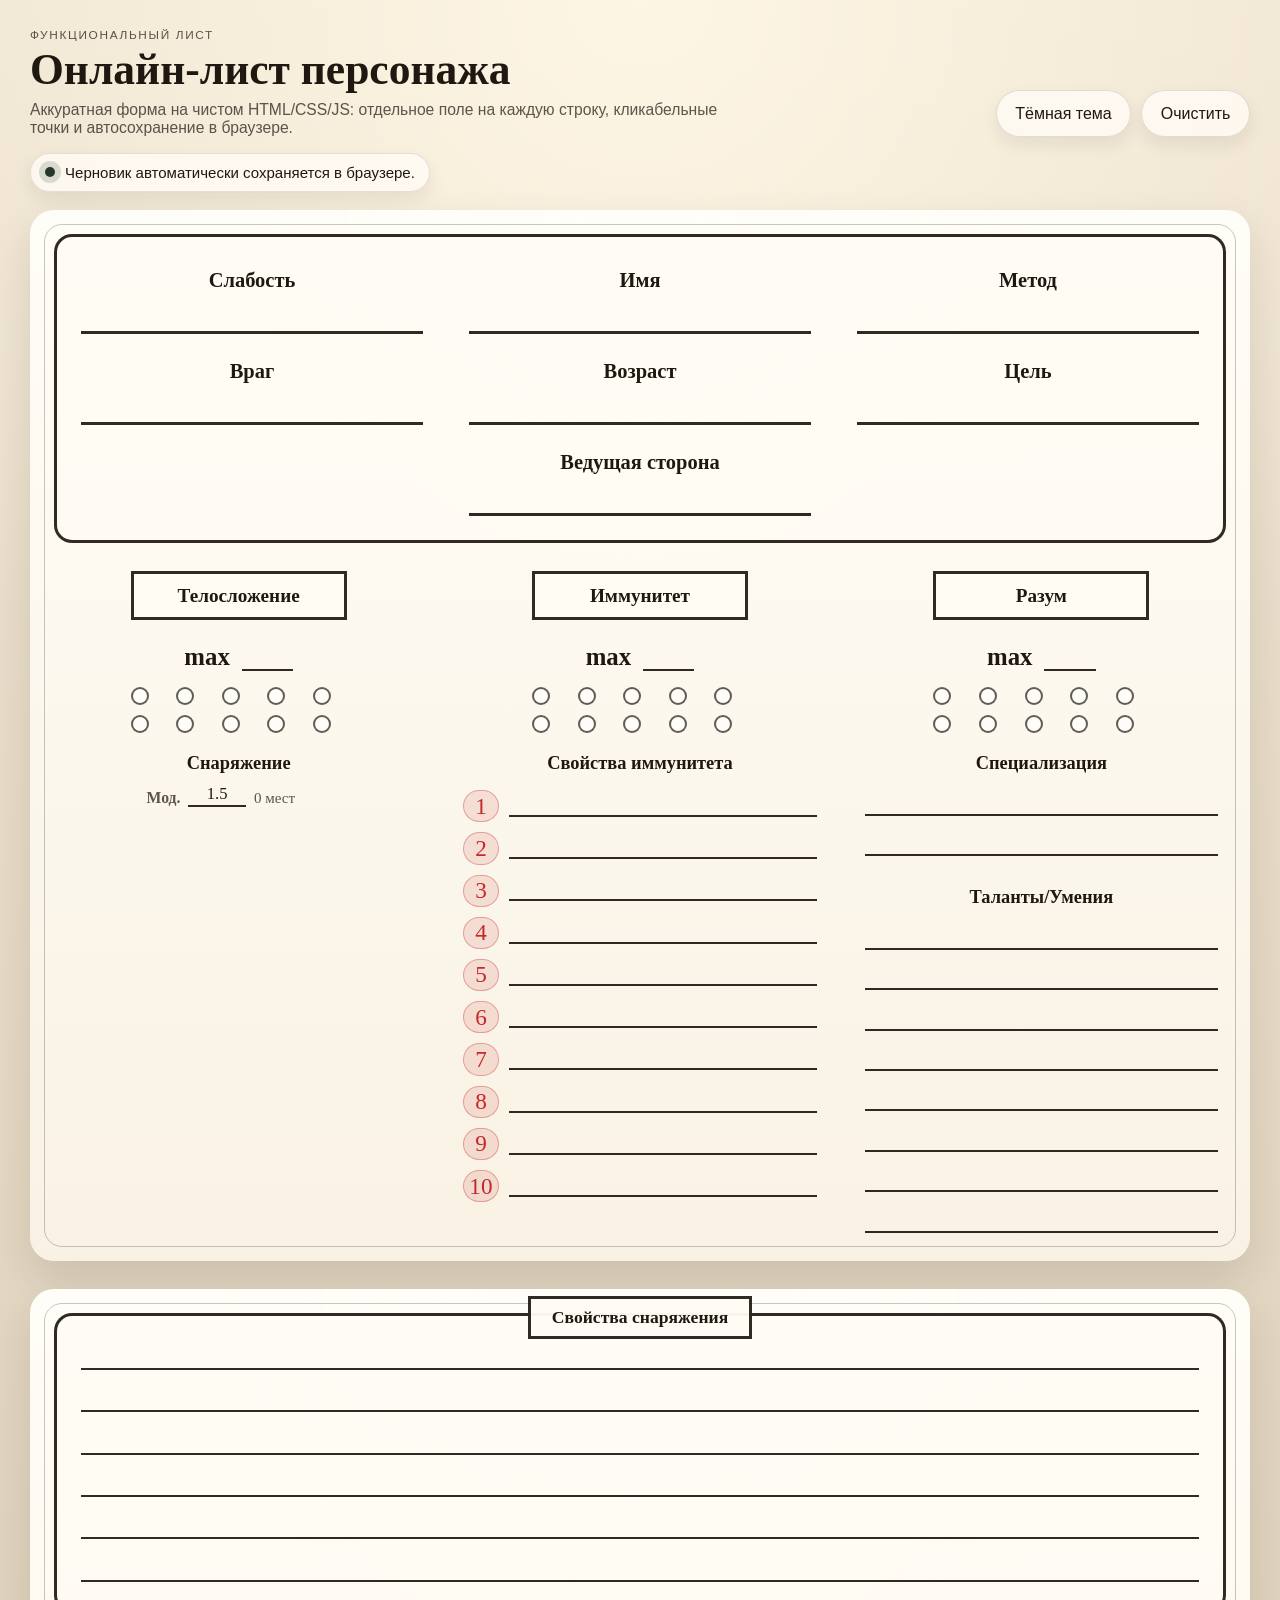
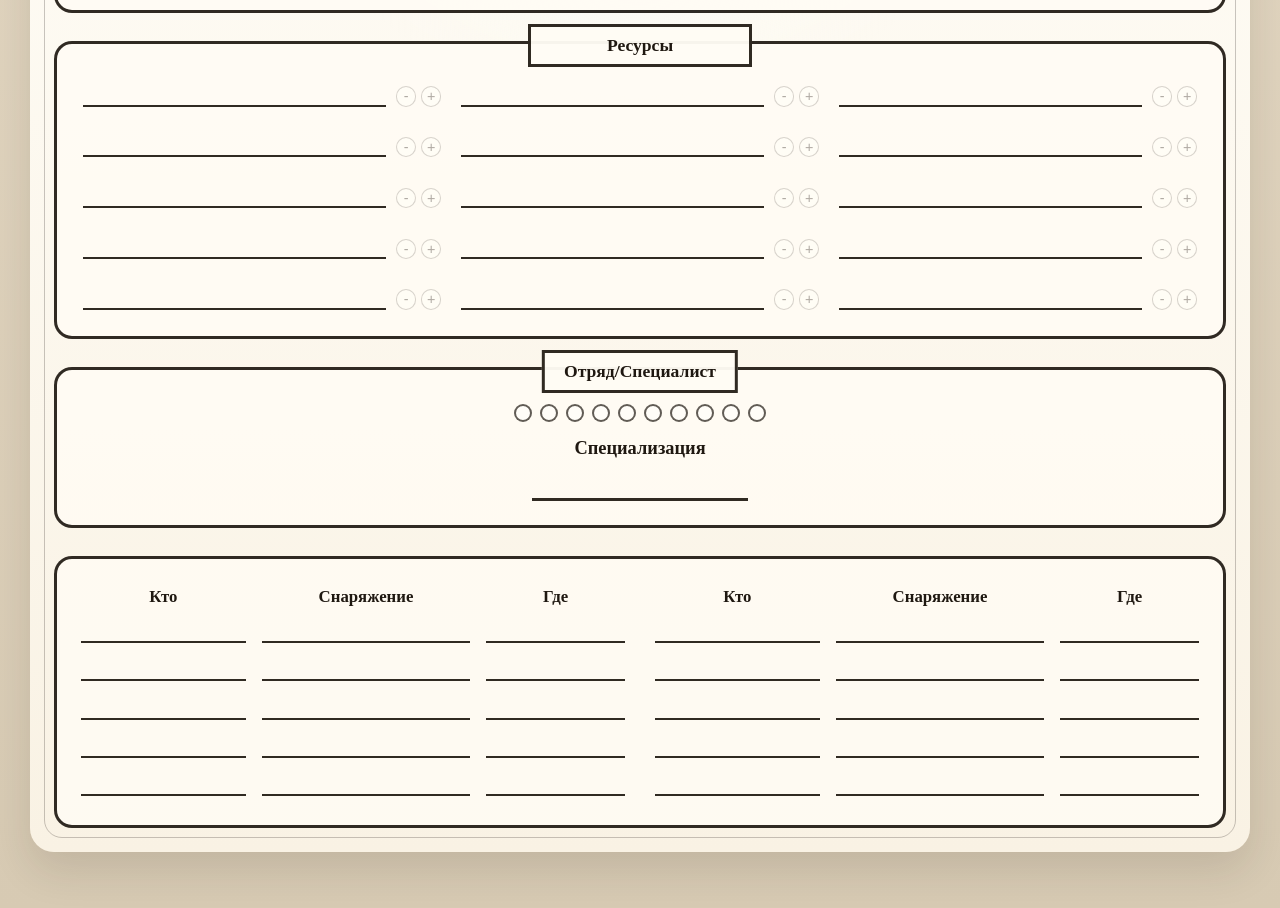
==== index.html @ 7be97a9c "Scale equipment and resources lists" ====
<!DOCTYPE html>
<html lang="ru">
  <head>
    <meta charset="UTF-8" />
    <meta name="viewport" content="width=device-width, initial-scale=1.0" />
    <title>Онлайн-лист персонажа</title>
    <link rel="stylesheet" href="styles.css?v=20260327-8" />
  </head>
  <body>
    <main class="app-shell">
      <section class="topbar no-print">
        <div class="topbar__text">
          <p class="eyebrow">Функциональный лист</p>
          <h1>Онлайн-лист персонажа</h1>
          <p class="helper">
            Аккуратная форма на чистом HTML/CSS/JS: отдельное поле на каждую строку,
            кликабельные точки и автосохранение в браузере.
          </p>
        </div>
        <div class="topbar__actions">
          <button type="button" class="action-button" id="theme-toggle" aria-pressed="false">
            Тёмная тема
          </button>
          <button type="button" class="action-button action-button--danger" id="reset-sheet">
            Очистить
          </button>
        </div>
      </section>

      <section class="status-card no-print" aria-live="polite" id="save-status">
        Черновик автоматически сохраняется в браузере.
      </section>

      <section class="pages">
        <article class="sheet-page">
          <section class="sheet-card identity-card">
            <div class="identity-grid">
              <label class="field-block field-block--weakness">
                <span class="field-block__label">Слабость</span>
                <span class="line-input line-input--center"><input type="text" data-field="weakness" /></span>
              </label>

              <label class="field-block field-block--name field-block--center">
                <span class="field-block__label field-block__label--large">Имя</span>
                <span class="line-input line-input--center"><input type="text" data-field="name" /></span>
              </label>

              <label class="field-block field-block--method field-block--center">
                <span class="field-block__label">Метод</span>
                <span class="line-input line-input--center"><input type="text" data-field="method" /></span>
              </label>

              <label class="field-block field-block--enemy">
                <span class="field-block__label">Враг</span>
                <span class="line-input line-input--center"><input type="text" data-field="enemy" /></span>
              </label>

              <label class="field-block field-block--age field-block--narrow field-block--center">
                <span class="field-block__label">Возраст</span>
                <span class="line-input line-input--center"><input type="text" data-field="age" /></span>
              </label>

              <label class="field-block field-block--goal field-block--center">
                <span class="field-block__label">Цель</span>
                <span class="line-input line-input--center"><input type="text" data-field="goal" /></span>
              </label>

              <label class="field-block field-block--dominant field-block--wide field-block--center">
                <span class="field-block__label field-block__label--large">Ведущая сторона</span>
                <span class="line-input line-input--center"><input type="text" data-field="dominantSide" /></span>
              </label>
            </div>
          </section>

          <section class="stat-grid">
            <section class="stat-panel">
              <div class="ribbon">Телосложение</div>
              <div class="track-head">
                <span class="track-head__label">max</span>
                <label class="line-input line-input--mini line-input--center">
                  <input type="text" data-field="bodyMax" />
                </label>
              </div>
              <div
                class="track track--two-row"
                data-track="bodyDots"
                data-count="10"
                data-label="Телосложение"
              ></div>
              <h3 class="mini-title">Снаряжение</h3>
              <div class="sub-control">
                <span class="sub-control__label">Мод.</span>
                <label class="line-input line-input--micro line-input--center">
                  <input type="text" data-field="equipmentMultiplier" data-default-value="1.5" />
                </label>
                <span class="sub-control__meta" id="equipment-capacity">0 мест</span>
              </div>
              <div
                class="line-list line-list--indexed"
                data-line-list
                data-prefix="equipment"
                data-count="30"
                data-label="Снаряжение"
                data-indexed="true"
                data-dynamic-limit-field="bodyMax"
                data-dynamic-limit-multiplier-field="equipmentMultiplier"
                data-capacity-display-id="equipment-capacity"
                data-secondary-prefix="equipmentCondition"
                data-secondary-placeholder="проч/кач"
                data-secondary-label="Качество и прочность"
                data-secondary-tone="durability"
                data-transfer-target="resource"
                data-transfer-state-prefix="equipmentResource"
                data-transfer-label="Перенести в ресурсы"
              ></div>
            </section>

            <section class="stat-panel stat-panel--center">
              <div class="ribbon">Иммунитет</div>
              <div class="track-head">
                <span class="track-head__label">max</span>
                <label class="line-input line-input--mini line-input--center">
                  <input type="text" data-field="immunityMax" />
                </label>
              </div>
              <div
                class="track track--two-row"
                data-track="immunityDots"
                data-count="10"
                data-label="Иммунитет"
              ></div>
              <h3 class="mini-title">Свойства иммунитета</h3>
              <div
                class="line-list line-list--indexed line-list--centered"
                data-line-list
                data-prefix="immunityTrait"
                data-count="10"
                data-label="Свойство иммунитета"
                data-indexed="true"
                data-threshold-field="immunityMax"
              ></div>
            </section>

            <section class="stat-panel">
              <div class="ribbon">Разум</div>
              <div class="track-head">
                <span class="track-head__label">max</span>
                <label class="line-input line-input--mini line-input--center">
                  <input type="text" data-field="mindMax" />
                </label>
              </div>
              <div
                class="track track--two-row"
                data-track="mindDots"
                data-count="10"
                data-label="Разум"
              ></div>
              <h3 class="mini-title">Специализация</h3>
              <div
                class="line-list line-list--compact"
                data-line-list
                data-prefix="specialization"
                data-count="2"
                data-label="Специализация"
              ></div>
              <h3 class="mini-title mini-title--spaced">Таланты/Умения</h3>
              <div
                class="line-list"
                data-line-list
                data-prefix="talent"
                data-count="8"
                data-label="Талант"
              ></div>
            </section>
          </section>
        </article>

        <article class="sheet-page">
          <section class="sheet-card stacked-card">
            <div class="box-title">Свойства снаряжения</div>
            <div
              class="line-list line-list--wide"
              data-line-list
              data-prefix="equipmentTrait"
              data-count="6"
              data-label="Свойство снаряжения"
            ></div>
          </section>

          <section class="sheet-card stacked-card">
            <div class="box-title">Ресурсы</div>
            <div
              class="line-list line-list--wide line-list--resource-grid"
              data-line-list
              data-prefix="resource"
              data-count="15"
              data-label="Ресурс"
              data-resource-controls="true"
            ></div>
          </section>

          <section class="sheet-card squad-card">
            <div class="box-title">Отряд/Специалист</div>
            <div
              class="track track--single-row"
              data-track="squadDots"
              data-count="10"
              data-label="Отряд или специалист"
            ></div>
            <label class="field-block field-block--wide field-block--center">
              <span class="field-block__label">Специализация</span>
              <span class="line-input line-input--center"><input type="text" data-field="squadSpecialization" /></span>
            </label>
          </section>

          <section class="sheet-card contacts-card">
            <div class="contacts-grid">
              <div class="contacts-group">
                <div class="contact-column">
                  <h3 class="contacts-title">Кто</h3>
                  <div class="line-list line-list--tight" data-line-list data-prefix="leftWho" data-count="5" data-label="Кто слева"></div>
                </div>
                <div class="contact-column">
                  <h3 class="contacts-title">Снаряжение</h3>
                  <div class="line-list line-list--tight" data-line-list data-prefix="leftGear" data-count="5" data-label="Снаряжение слева"></div>
                </div>
                <div class="contact-column">
                  <h3 class="contacts-title">Где</h3>
                  <div class="line-list line-list--tight" data-line-list data-prefix="leftWhere" data-count="5" data-label="Где слева"></div>
                </div>
              </div>
              <div class="contacts-group">
                <div class="contact-column">
                  <h3 class="contacts-title">Кто</h3>
                  <div class="line-list line-list--tight" data-line-list data-prefix="rightWho" data-count="5" data-label="Кто справа"></div>
                </div>
                <div class="contact-column">
                  <h3 class="contacts-title">Снаряжение</h3>
                  <div class="line-list line-list--tight" data-line-list data-prefix="rightGear" data-count="5" data-label="Снаряжение справа"></div>
                </div>
                <div class="contact-column">
                  <h3 class="contacts-title">Где</h3>
                  <div class="line-list line-list--tight" data-line-list data-prefix="rightWhere" data-count="5" data-label="Где справа"></div>
                </div>
              </div>
            </div>
          </section>
        </article>
      </section>
    </main>

    <script src="script.js?v=20260327-8"></script>
  </body>
</html>
---- styles.css ----
:root {
  --bg-top: #efe4d1;
  --bg-bottom: #d7cab3;
  --paper: #fffdf7;
  --paper-2: #f9f2e4;
  --card: rgba(255, 252, 245, 0.82);
  --card-strong: rgba(255, 252, 245, 0.96);
  --ink: #1f1811;
  --ink-soft: rgba(31, 24, 17, 0.72);
  --accent: #24372c;
  --danger: #8a4338;
  --glass: rgba(255, 251, 244, 0.86);
  --shadow: 0 18px 42px rgba(34, 24, 13, 0.12);
  --border: 3px solid rgba(31, 24, 17, 0.92);
  --line: rgba(31, 24, 17, 0.92);
  --line-soft: rgba(31, 24, 17, 0.24);
  --module-width: 13.5rem;
  --dot-bg: rgba(255, 253, 248, 0.98);
  --track-red: #c62828;
  --track-red-bg: rgba(198, 40, 40, 0.12);
  --track-green: #1b8f3a;
  --track-green-bg: rgba(27, 143, 58, 0.16);
  --track-amber: #b26a00;
  --track-amber-bg: rgba(178, 106, 0, 0.16);
}

body[data-theme="dark"] {
  --bg-top: #191614;
  --bg-bottom: #0d0b0a;
  --paper: #221d19;
  --paper-2: #171310;
  --card: rgba(33, 28, 24, 0.92);
  --card-strong: rgba(42, 36, 31, 0.98);
  --ink: #f4ead9;
  --ink-soft: rgba(244, 234, 217, 0.76);
  --accent: #9ad17c;
  --danger: #ff8b7c;
  --glass: rgba(42, 36, 31, 0.9);
  --shadow: 0 22px 50px rgba(0, 0, 0, 0.35);
  --border: 3px solid rgba(244, 234, 217, 0.92);
  --line: rgba(244, 234, 217, 0.92);
  --line-soft: rgba(244, 234, 217, 0.18);
  --dot-bg: rgba(42, 36, 31, 0.98);
  --track-red: #ff6b6b;
  --track-red-bg: rgba(255, 107, 107, 0.18);
  --track-green: #63e283;
  --track-green-bg: rgba(99, 226, 131, 0.22);
  --track-amber: #ffbe55;
  --track-amber-bg: rgba(255, 190, 85, 0.2);
}

*,
*::before,
*::after {
  box-sizing: border-box;
}

html {
  color-scheme: light dark;
}

body {
  margin: 0;
  min-height: 100vh;
  color: var(--ink);
  font-family: "Segoe UI Variable Text", "Trebuchet MS", sans-serif;
  background:
    radial-gradient(circle at top, rgba(255, 247, 230, 0.92), transparent 34%),
    linear-gradient(180deg, var(--bg-top), var(--bg-bottom));
  transition: background-color 180ms ease, color 180ms ease;
}

body[data-theme="dark"] {
  background:
    radial-gradient(circle at top, rgba(77, 63, 51, 0.45), transparent 32%),
    linear-gradient(180deg, var(--bg-top), var(--bg-bottom));
}

body::before {
  content: "";
  position: fixed;
  inset: 0;
  pointer-events: none;
  opacity: 0.18;
  background:
    linear-gradient(rgba(255, 255, 255, 0.12) 1px, transparent 1px),
    linear-gradient(90deg, rgba(255, 255, 255, 0.12) 1px, transparent 1px);
  background-size: 22px 22px;
}

body[data-theme="dark"]::before {
  opacity: 0.08;
}

.app-shell {
  width: min(1220px, calc(100% - 32px));
  margin: 0 auto;
  padding: 28px 0 56px;
}

.topbar {
  display: flex;
  justify-content: space-between;
  gap: 20px;
  align-items: end;
  margin-bottom: 16px;
}

.eyebrow {
  margin: 0 0 6px;
  font-size: 0.74rem;
  letter-spacing: 0.14em;
  text-transform: uppercase;
  color: var(--ink-soft);
}

.topbar h1 {
  margin: 0;
  font-family: "Book Antiqua", "Palatino Linotype", serif;
  font-size: clamp(2rem, 3.4vw, 3.3rem);
  line-height: 0.98;
}

.helper {
  margin: 10px 0 0;
  max-width: 44rem;
  color: var(--ink-soft);
  font-size: 0.98rem;
}

.topbar__actions {
  display: flex;
  gap: 10px;
  flex-wrap: wrap;
}

.action-button {
  appearance: none;
  border: 1px solid color-mix(in srgb, var(--line) 14%, transparent);
  border-radius: 999px;
  padding: 0.82rem 1.16rem;
  background: var(--glass);
  color: var(--ink);
  font: inherit;
  cursor: pointer;
  box-shadow: 0 8px 18px rgba(31, 24, 17, 0.08);
  transition: transform 140ms ease, border-color 140ms ease, background-color 140ms ease;
}

.action-button:hover,
.action-button:focus-visible {
  transform: translateY(-1px);
  outline: none;
  border-color: color-mix(in srgb, var(--accent) 55%, transparent);
}

.action-button--danger:hover,
.action-button--danger:focus-visible {
  border-color: color-mix(in srgb, var(--danger) 60%, transparent);
}

.status-card {
  display: inline-flex;
  align-items: center;
  gap: 10px;
  margin-bottom: 18px;
  padding: 10px 14px;
  border-radius: 999px;
  background: var(--glass);
  border: 1px solid color-mix(in srgb, var(--line) 12%, transparent);
  box-shadow: 0 8px 18px rgba(31, 24, 17, 0.08);
  font-size: 0.94rem;
}

.status-card::before {
  content: "";
  width: 10px;
  height: 10px;
  border-radius: 999px;
  background: var(--accent);
  box-shadow: 0 0 0 6px color-mix(in srgb, var(--accent) 16%, transparent);
}

.pages {
  display: grid;
  gap: 28px;
}

.sheet-page {
  position: relative;
  padding: 24px;
  border-radius: 24px;
  background:
    radial-gradient(circle at top, color-mix(in srgb, var(--paper) 92%, white 8%), transparent 32%),
    linear-gradient(180deg, var(--paper), var(--paper-2));
  box-shadow: var(--shadow);
}

.sheet-page::before {
  content: "";
  position: absolute;
  inset: 14px;
  border: 1px solid var(--line-soft);
  border-radius: 18px;
  pointer-events: none;
}

.sheet-card {
  position: relative;
  padding: 28px 24px 24px;
  border: var(--border);
  border-radius: 18px;
  background: var(--card);
}

.identity-card {
  padding-top: 32px;
}

.identity-grid {
  display: grid;
  grid-template-columns: repeat(3, minmax(0, 1fr));
  grid-template-areas:
    "weakness name method"
    "enemy age goal"
    ". dominant .";
  gap: 26px 46px;
  align-items: end;
}

.field-block {
  display: grid;
  gap: 10px;
  justify-items: center;
}

.field-block--weakness { grid-area: weakness; }
.field-block--name { grid-area: name; }
.field-block--method { grid-area: method; }
.field-block--enemy { grid-area: enemy; }
.field-block--age { grid-area: age; }
.field-block--goal { grid-area: goal; }
.field-block--dominant { grid-area: dominant; }

.field-block--center {
  justify-items: center;
}

.field-block--narrow,
.field-block--wide {
  width: 100%;
}

.field-block__label {
  font-family: "Book Antiqua", "Palatino Linotype", serif;
  font-size: clamp(1.28rem, 1.45vw, 1.5rem);
  font-weight: 600;
  text-align: center;
}

.field-block__label--large {
  font-size: clamp(1.28rem, 1.45vw, 1.5rem);
}

.line-input {
  display: flex;
  align-items: end;
  min-height: 2rem;
  width: 100%;
  border-bottom: 3px solid var(--line);
}

.line-input input {
  width: 100%;
  border: 0;
  outline: none;
  background: transparent;
  color: var(--ink);
  font-family: "Book Antiqua", "Palatino Linotype", serif;
  font-size: clamp(1rem, 1.3vw, 1.3rem);
  line-height: 1;
  padding: 0 0.2rem 0.08rem;
}

.line-input--center input {
  text-align: center;
}

.line-input--mini {
  width: 3.2rem;
  min-height: 1.5rem;
  border-bottom-width: 2px;
}

.line-input--micro {
  width: 3.6rem;
  min-height: 1.4rem;
  border-bottom-width: 2px;
}

.stat-grid {
  display: grid;
  grid-template-columns: repeat(3, minmax(0, 1fr));
  gap: 32px;
  margin-top: 28px;
  align-items: start;
}

.stat-panel {
  display: grid;
  align-content: start;
  gap: 16px;
  padding-inline: 8px;
  justify-items: center;
}

.ribbon {
  width: var(--module-width);
  margin: 0 auto 4px;
  padding: 0.62rem 1.2rem 0.58rem;
  min-height: 3.1rem;
  display: flex;
  align-items: center;
  justify-content: center;
  border: var(--border);
  background: var(--card-strong);
  text-align: center;
  font-family: "Book Antiqua", "Palatino Linotype", serif;
  font-size: clamp(1.2rem, 1.45vw, 1.6rem);
  font-weight: 600;
  line-height: 1.1;
}

.track-head {
  display: flex;
  align-items: end;
  justify-content: center;
  gap: 12px;
  min-height: 1.8rem;
  width: var(--module-width);
  margin-top: 2px;
}

.track-head__label,
.mini-title,
.contacts-title,
.box-title {
  font-family: "Book Antiqua", "Palatino Linotype", serif;
  color: var(--ink);
}

.track-head__label {
  font-size: 1.55rem;
  font-weight: 600;
}

.track {
  display: grid;
  justify-content: center;
  gap: 10px 12px;
}

.track--two-row {
  grid-template-columns: repeat(5, 1fr);
  width: var(--module-width);
}

.track--single-row {
  grid-template-columns: repeat(10, 1fr);
  justify-content: center;
  max-width: 16rem;
  margin: 0 auto;
}

.track__dot {
  appearance: none;
  width: 18px;
  aspect-ratio: 1 / 1;
  border: 2px solid color-mix(in srgb, var(--line) 76%, transparent);
  border-radius: 999px;
  background: var(--dot-bg);
  cursor: pointer;
  transition: transform 120ms ease, border-color 120ms ease, background-color 120ms ease, box-shadow 120ms ease;
}

.track__dot:hover,
.track__dot:focus-visible {
  transform: translateY(-1px);
  outline: none;
  border-color: color-mix(in srgb, var(--accent) 76%, transparent);
}

.track__dot.is-active {
  background: var(--accent);
  border-color: var(--accent);
  box-shadow: 0 0 0 3px color-mix(in srgb, var(--accent) 18%, transparent);
}

.mini-title {
  margin: 4px 0 0;
  font-size: clamp(1.15rem, 1.3vw, 1.35rem);
  font-weight: 600;
  text-align: center;
  width: 100%;
}

.mini-title--spaced {
  margin-top: 10px;
}

.sub-control {
  display: inline-flex;
  align-items: end;
  justify-content: center;
  gap: 0.5rem;
  width: 100%;
  margin-top: -6px;
}

.sub-control__label {
  font-family: "Book Antiqua", "Palatino Linotype", serif;
  font-size: 0.98rem;
  font-weight: 600;
  color: var(--ink-soft);
}

.sub-control__meta {
  font-family: "Book Antiqua", "Palatino Linotype", serif;
  font-size: 0.94rem;
  color: var(--ink-soft);
  min-width: 4.8rem;
  text-align: left;
}

.line-list {
  display: grid;
  gap: 10px;
  align-content: start;
  width: 100%;
}

.line-list--wide {
  gap: 12px;
}

.line-list--resource-grid {
  grid-template-columns: repeat(3, minmax(0, 1fr));
  gap: 14px 16px;
}

.line-list--tight {
  gap: 8px;
}

.line-list__row {
  display: grid;
  grid-template-columns: minmax(0, 1fr);
  align-items: center;
  gap: 10px;
  min-height: 1.9rem;
  border-radius: 8px;
  transition: background-color 140ms ease, box-shadow 140ms ease;
}

.line-list__row.line-list__row--resource {
  grid-template-columns: minmax(0, 1fr) auto;
}

.line-list--resource-grid .line-list__row.line-list__row--resource {
  min-height: 2.3rem;
  padding: 0.25rem 0.1rem 0.15rem;
  align-items: end;
}

.line-list__row[hidden] {
  display: none;
}

.line-list--indexed .line-list__row {
  grid-template-columns: 2.2rem minmax(0, 1fr);
}

.line-list--indexed .line-list__row.line-list__row--transfer {
  grid-template-columns: 2.2rem minmax(0, 1fr) 1.6rem;
}

.line-list--indexed .line-list__row.line-list__row--meta {
  grid-template-columns: 2.2rem minmax(0, 1fr) 1.6rem 4.8rem;
}

.line-list__row.is-threshold-active {
  background: linear-gradient(90deg, var(--track-green-bg), transparent 70%);
}

.line-list__row.is-threshold-partial {
  background: linear-gradient(90deg, var(--track-amber-bg), transparent 70%);
}

.line-list__row.is-limit-edge {
  background: linear-gradient(90deg, color-mix(in srgb, var(--track-amber-bg) 86%, transparent), transparent 78%);
}

.line-list__index {
  font-family: "Book Antiqua", "Palatino Linotype", serif;
  font-size: 1.45rem;
  color: var(--track-red);
  text-align: center;
  background: var(--track-red-bg);
  border: 1px solid color-mix(in srgb, var(--track-red) 35%, transparent);
  border-radius: 999px;
  line-height: 1;
  padding: 0.22rem 0;
  transition: color 120ms ease, background-color 120ms ease, border-color 120ms ease, box-shadow 120ms ease;
}

.line-list[data-prefix="equipment"] .line-list__index {
  color: var(--ink-soft);
  background: color-mix(in srgb, var(--line-soft) 42%, transparent);
  border-color: color-mix(in srgb, var(--line-soft) 78%, transparent);
  box-shadow: none;
}

.line-list__index.is-active {
  color: var(--track-green);
  background: var(--track-green-bg);
  border-color: color-mix(in srgb, var(--track-green) 42%, transparent);
  box-shadow: 0 0 0 3px color-mix(in srgb, var(--track-green) 18%, transparent);
}

.line-list__index.is-partial {
  color: var(--track-amber);
  background: var(--track-amber-bg);
  border-color: color-mix(in srgb, var(--track-amber) 42%, transparent);
  box-shadow: 0 0 0 3px color-mix(in srgb, var(--track-amber) 16%, transparent);
}

.line-list__input {
  width: 100%;
  border: 0;
  border-bottom: 2px solid var(--line);
  outline: none;
  background: transparent;
  color: var(--ink);
  font-family: "Book Antiqua", "Palatino Linotype", serif;
  font-size: clamp(0.98rem, 1.18vw, 1.18rem);
  line-height: 1;
  padding: 0 0.12rem 0.1rem;
}

.line-list__input.is-generated {
  color: color-mix(in srgb, var(--accent) 72%, var(--ink));
  font-weight: 600;
}

.line-list--resource-grid .line-list__input {
  font-size: clamp(0.9rem, 0.92vw, 1rem);
}

.resource-stepper {
  display: inline-flex;
  gap: 0.28rem;
  align-items: center;
}

.line-list--resource-grid .resource-stepper {
  align-self: end;
}

.resource-stepper.is-empty {
  opacity: 0.92;
}

.resource-stepper__button {
  appearance: none;
  width: 1.45rem;
  height: 1.45rem;
  padding: 0;
  border: 1px solid color-mix(in srgb, var(--line) 55%, transparent);
  border-radius: 999px;
  background: color-mix(in srgb, var(--paper) 86%, transparent);
  color: var(--ink);
  font: inherit;
  line-height: 1;
  cursor: pointer;
  transition: transform 140ms ease, border-color 140ms ease, background-color 140ms ease, opacity 140ms ease;
}

.line-list--resource-grid .resource-stepper__button {
  width: 1.28rem;
  height: 1.28rem;
  font-size: 0.9rem;
}

.resource-stepper__button:hover,
.resource-stepper__button:focus-visible {
  outline: none;
  transform: translateY(-1px);
  border-color: color-mix(in srgb, var(--accent) 70%, transparent);
  background: color-mix(in srgb, var(--accent) 12%, var(--paper));
}

.resource-stepper__button:disabled {
  opacity: 0.38;
  cursor: default;
  transform: none;
}

.line-list__transfer {
  appearance: none;
  display: inline-block;
  width: 1rem;
  height: 1rem;
  padding: 0;
  border-radius: 999px;
  border: 2px solid color-mix(in srgb, var(--accent) 55%, transparent);
  background: transparent;
  cursor: pointer;
  transition: background-color 140ms ease, border-color 140ms ease, box-shadow 140ms ease, transform 140ms ease;
}

.line-list__transfer:hover,
.line-list__transfer:focus-visible {
  outline: none;
  transform: scale(1.05);
  border-color: color-mix(in srgb, var(--accent) 88%, transparent);
  box-shadow: 0 0 0 3px color-mix(in srgb, var(--accent) 16%, transparent);
}

.line-list__transfer.is-active {
  background: var(--accent);
  border-color: var(--accent);
  box-shadow: 0 0 0 3px color-mix(in srgb, var(--accent) 18%, transparent);
}

.line-list__meta-input {
  width: 100%;
  min-width: 0;
  border: 0;
  border-bottom: 2px solid color-mix(in srgb, var(--line) 78%, transparent);
  outline: none;
  background: transparent;
  color: color-mix(in srgb, var(--ink) 80%, transparent);
  font-family: "Book Antiqua", "Palatino Linotype", serif;
  font-size: clamp(0.88rem, 0.98vw, 1rem);
  line-height: 1;
  text-align: center;
  letter-spacing: 0.03em;
  padding: 0 0.08rem 0.1rem;
  transition: color 140ms ease, border-color 140ms ease, background-color 140ms ease, box-shadow 140ms ease;
}

.line-list__meta-input::placeholder {
  color: color-mix(in srgb, var(--ink-soft) 72%, transparent);
}

.line-list__meta-input.is-toned {
  color: var(--durability-color);
  border-color: color-mix(in srgb, var(--durability-color) 72%, var(--line));
  box-shadow: inset 0 -1px 0 0 color-mix(in srgb, var(--durability-color) 28%, transparent);
}

.line-list--centered .line-list__input {
  text-align: center;
}

.line-list--tight .line-list__input {
  font-size: clamp(0.9rem, 1vw, 1.04rem);
}

.stacked-card {
  display: grid;
  gap: 18px;
  margin-top: 28px;
}

.stacked-card:first-child {
  margin-top: 0;
}

.box-title {
  position: absolute;
  top: -20px;
  left: 50%;
  transform: translateX(-50%);
  min-width: 14rem;
  padding: 0.5rem 1.2rem;
  border: var(--border);
  background: var(--card-strong);
  text-align: center;
  font-size: clamp(1.1rem, 1.2vw, 1.35rem);
  font-weight: 600;
}

.squad-card {
  display: grid;
  gap: 16px;
  margin-top: 28px;
  justify-items: center;
  padding-top: 34px;
}

.squad-card .box-title {
  min-width: 12rem;
}

.squad-card .track--single-row {
  width: var(--module-width);
  max-width: none;
  gap: 10px 8px;
}

.squad-card .field-block {
  width: var(--module-width);
}

.squad-card .field-block__label {
  font-size: clamp(1.15rem, 1.2vw, 1.3rem);
}

.contacts-card {
  margin-top: 28px;
}

.contacts-grid {
  display: grid;
  grid-template-columns: repeat(2, minmax(0, 1fr));
  gap: 30px;
}

.contacts-group {
  display: grid;
  grid-template-columns: 0.95fr 1.2fr 0.8fr;
  gap: 16px;
}

.contact-column {
  display: grid;
  gap: 10px;
  align-content: start;
}

.contacts-title {
  margin: 0;
  font-size: clamp(1.05rem, 1.1vw, 1.2rem);
  text-align: center;
  font-weight: 600;
}

.sr-only {
  position: absolute;
  width: 1px;
  height: 1px;
  padding: 0;
  margin: -1px;
  overflow: hidden;
  clip: rect(0, 0, 0, 0);
  white-space: nowrap;
  border: 0;
}

@media (max-width: 900px) {
  .identity-grid {
    grid-template-columns: 1fr;
    grid-template-areas:
      "weakness"
      "name"
      "method"
      "enemy"
      "age"
      "goal"
      "dominant";
  }

  .field-block--wide,
  .field-block--narrow {
    max-width: none;
    width: 100%;
  }

  .stat-grid,
  .contacts-grid,
  .contacts-group {
    grid-template-columns: 1fr;
  }

  .line-list--resource-grid {
    grid-template-columns: 1fr;
  }
}

@media (max-width: 760px) {
  .app-shell {
    width: min(100% - 18px, 920px);
    padding-top: 18px;
  }

  .topbar {
    flex-direction: column;
    align-items: start;
  }

  .topbar__actions {
    width: 100%;
  }

  .action-button {
    flex: 1 1 160px;
  }
}

@media print {
  body {
    background: #ffffff;
  }

  body::before,
  .no-print {
    display: none !important;
  }

  .app-shell {
    width: 100%;
    padding: 0;
  }

  .pages {
    gap: 0;
  }

  .sheet-page {
    box-shadow: none;
    border-radius: 0;
    break-after: page;
    page-break-after: always;
  }
}
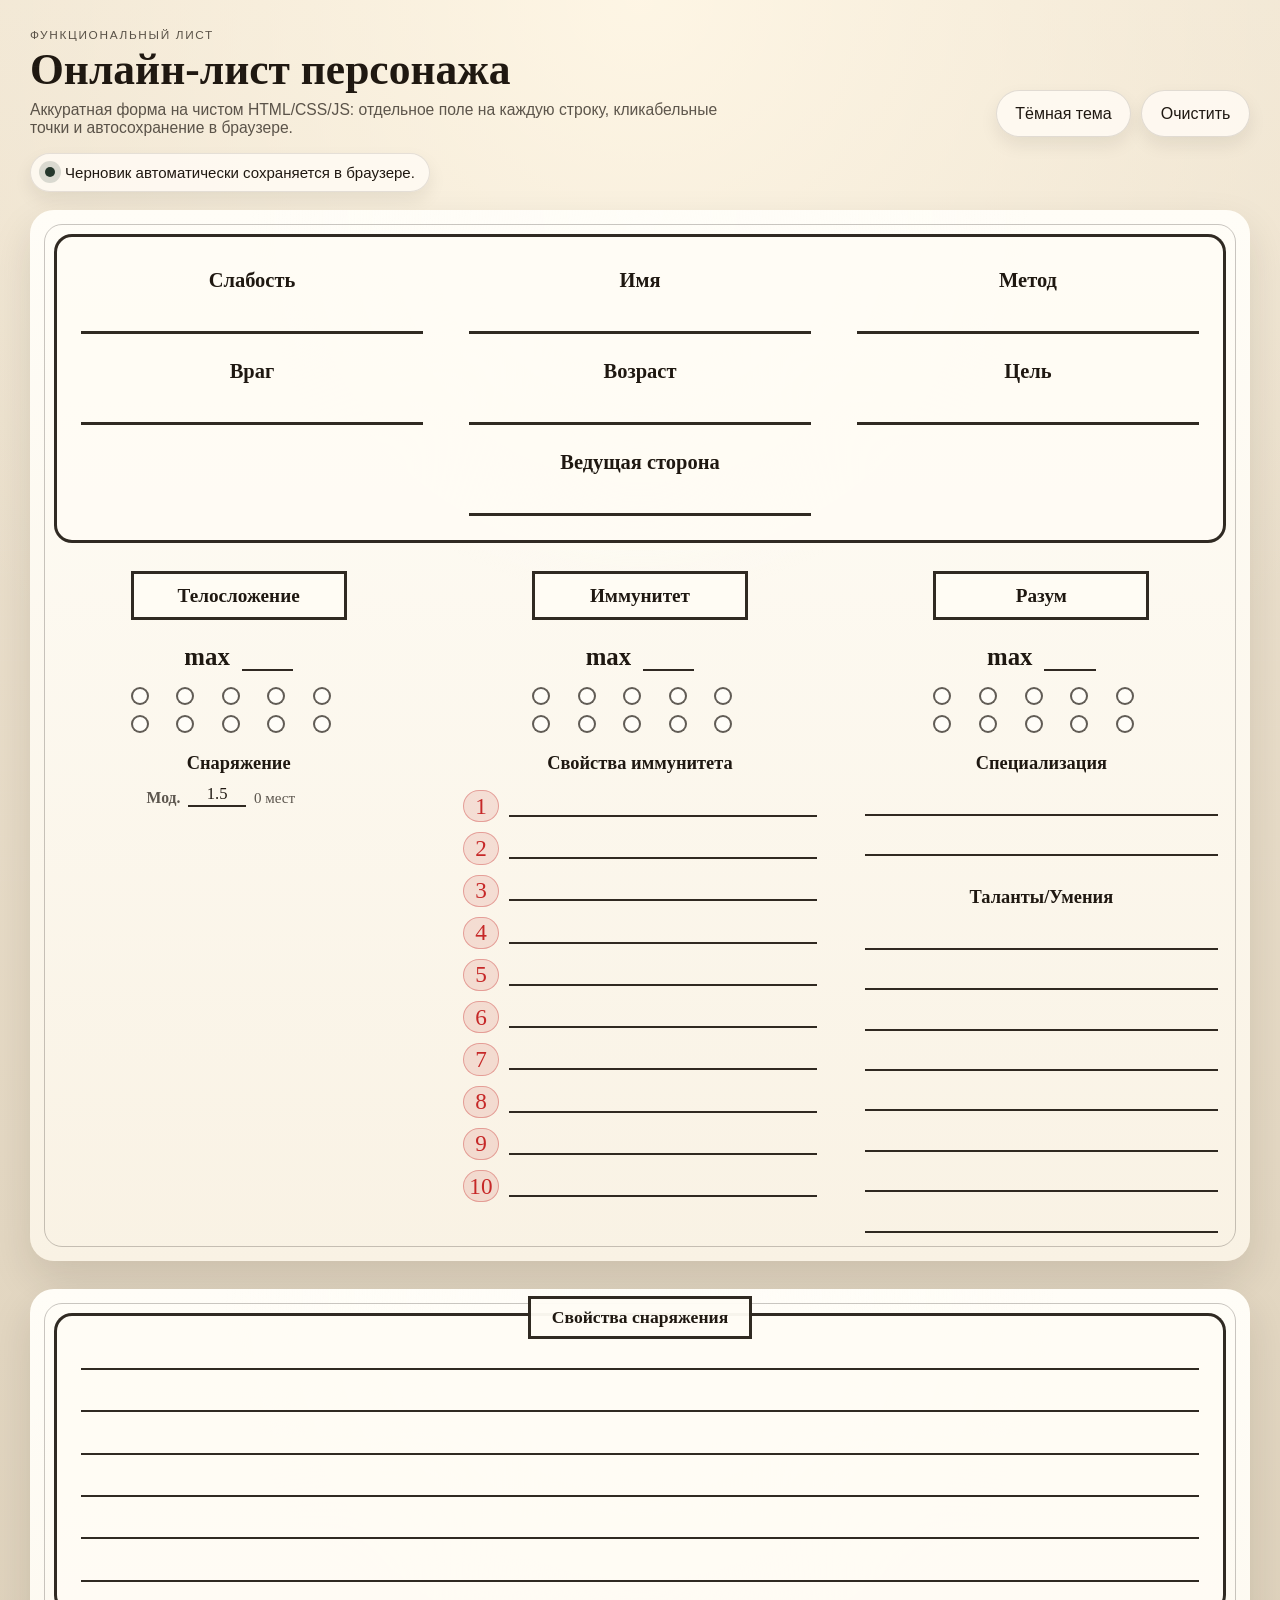
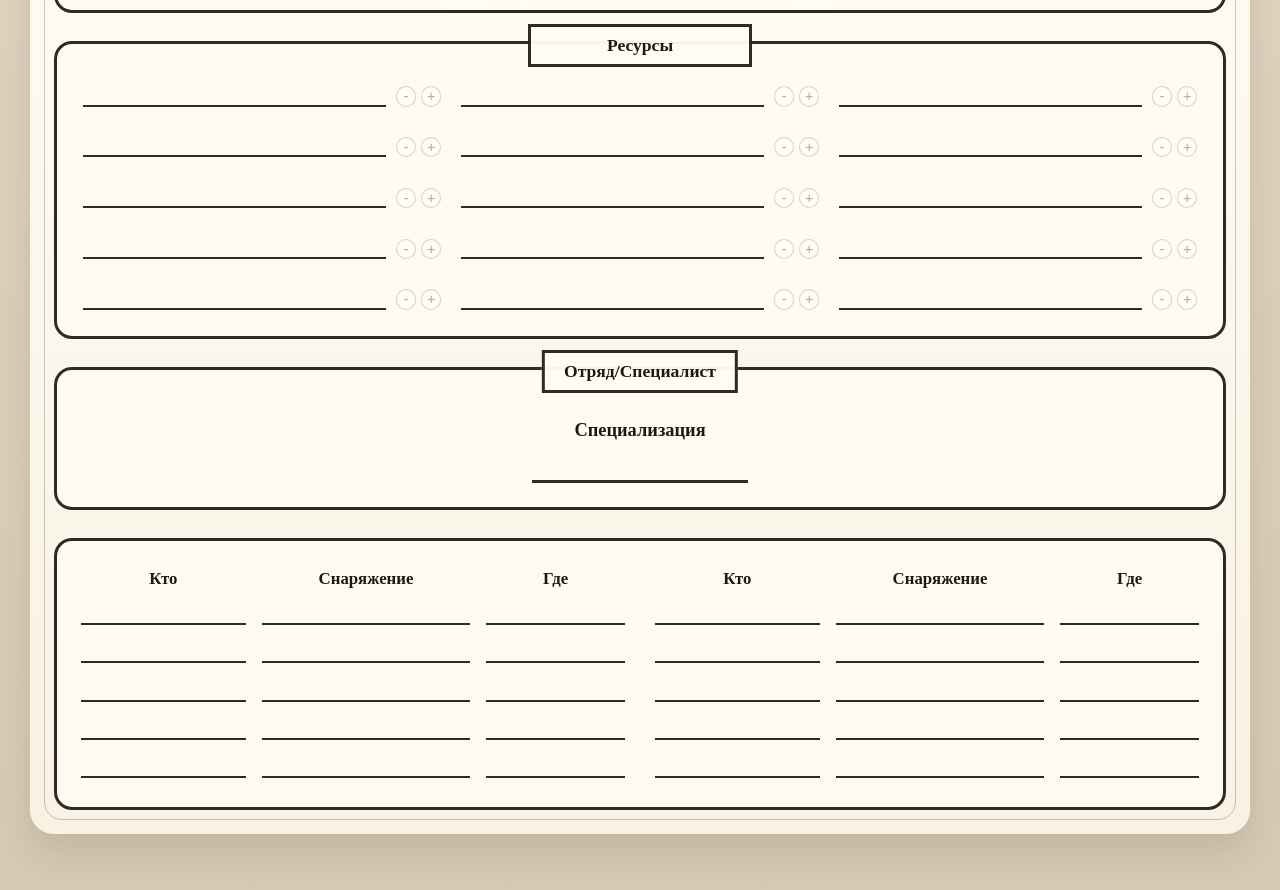
==== commit ffaf8256: "Tie squad dots to mind max" ====
--- a/index.html
+++ b/index.html
@@ -4,7 +4,7 @@
     <meta charset="UTF-8" />
     <meta name="viewport" content="width=device-width, initial-scale=1.0" />
     <title>Онлайн-лист персонажа</title>
-    <link rel="stylesheet" href="styles.css?v=20260327-8" />
+    <link rel="stylesheet" href="styles.css?v=20260327-9" />
   </head>
   <body>
     <main class="app-shell">
@@ -205,6 +205,7 @@
               class="track track--single-row"
               data-track="squadDots"
               data-count="10"
+              data-track-limit-field="mindMax"
               data-label="Отряд или специалист"
             ></div>
             <label class="field-block field-block--wide field-block--center">
@@ -249,6 +250,6 @@
       </section>
     </main>
 
-    <script src="script.js?v=20260327-8"></script>
+    <script src="script.js?v=20260327-9"></script>
   </body>
 </html>
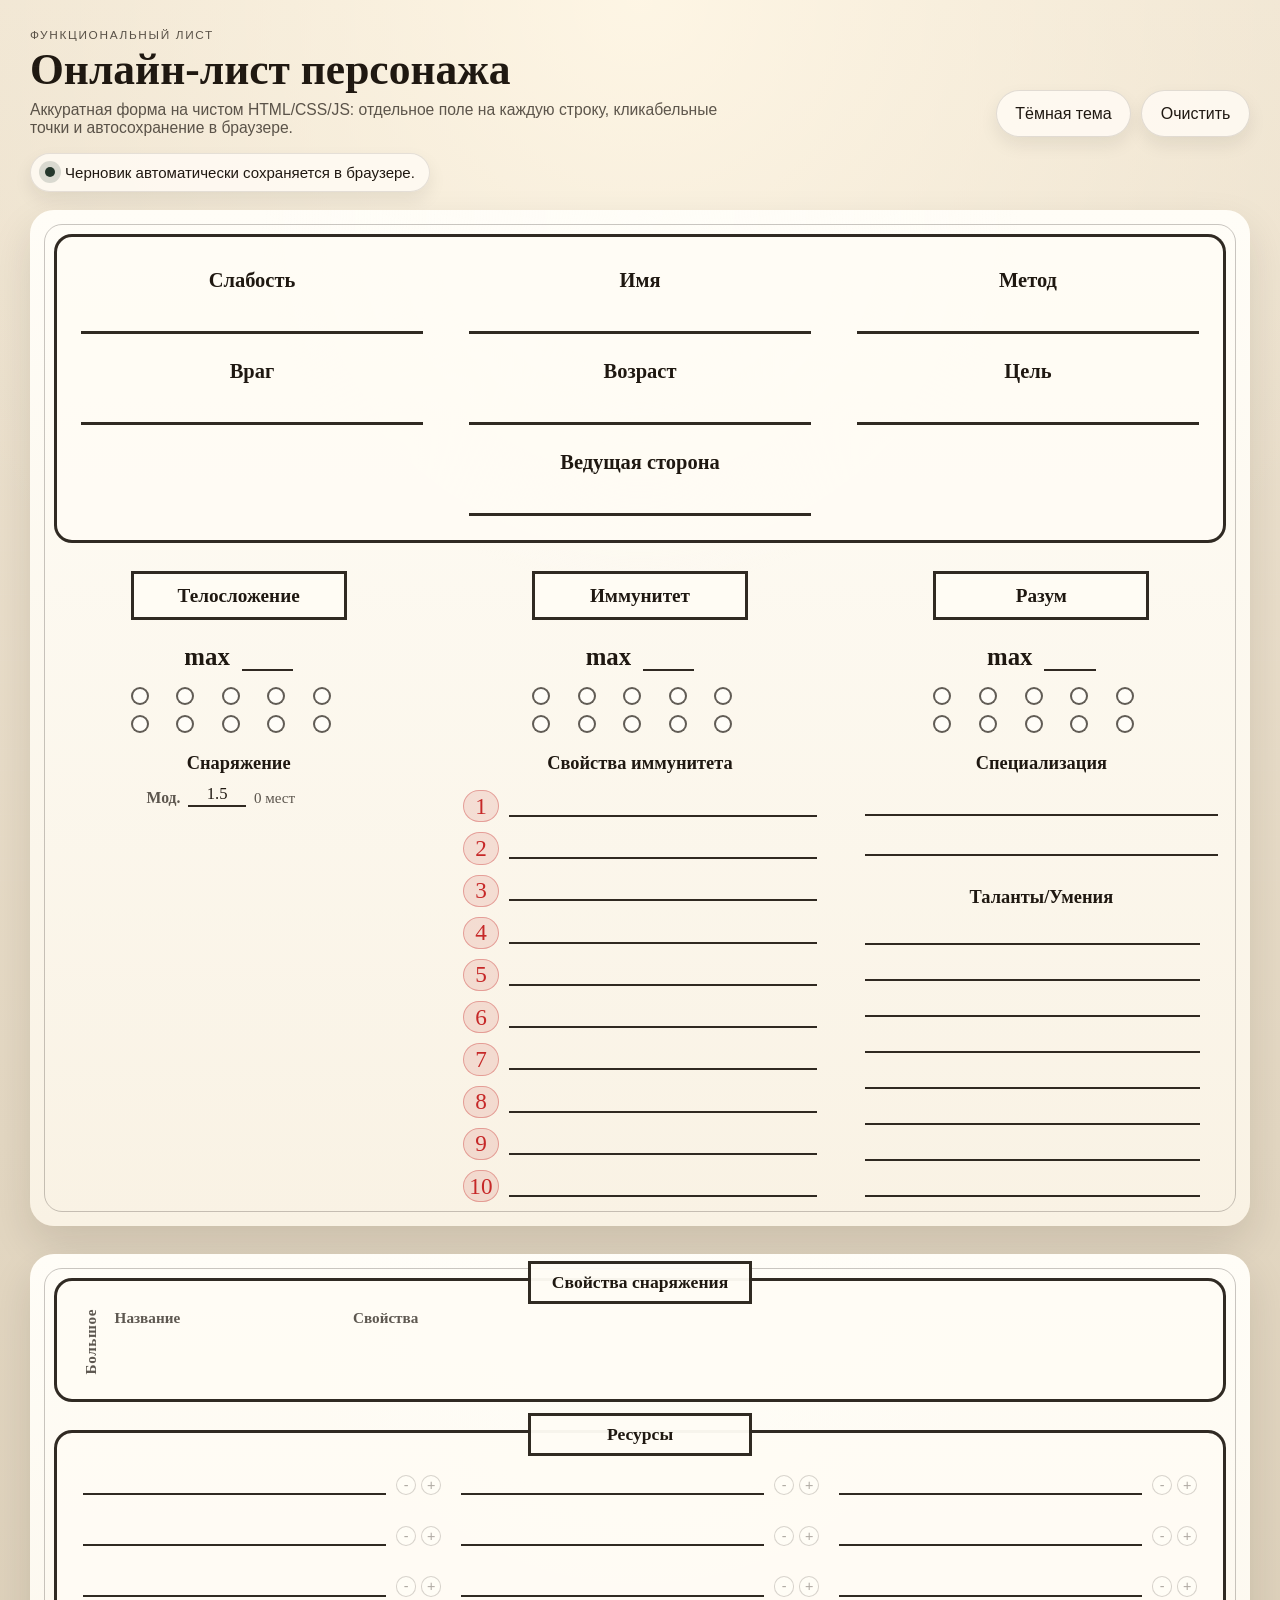
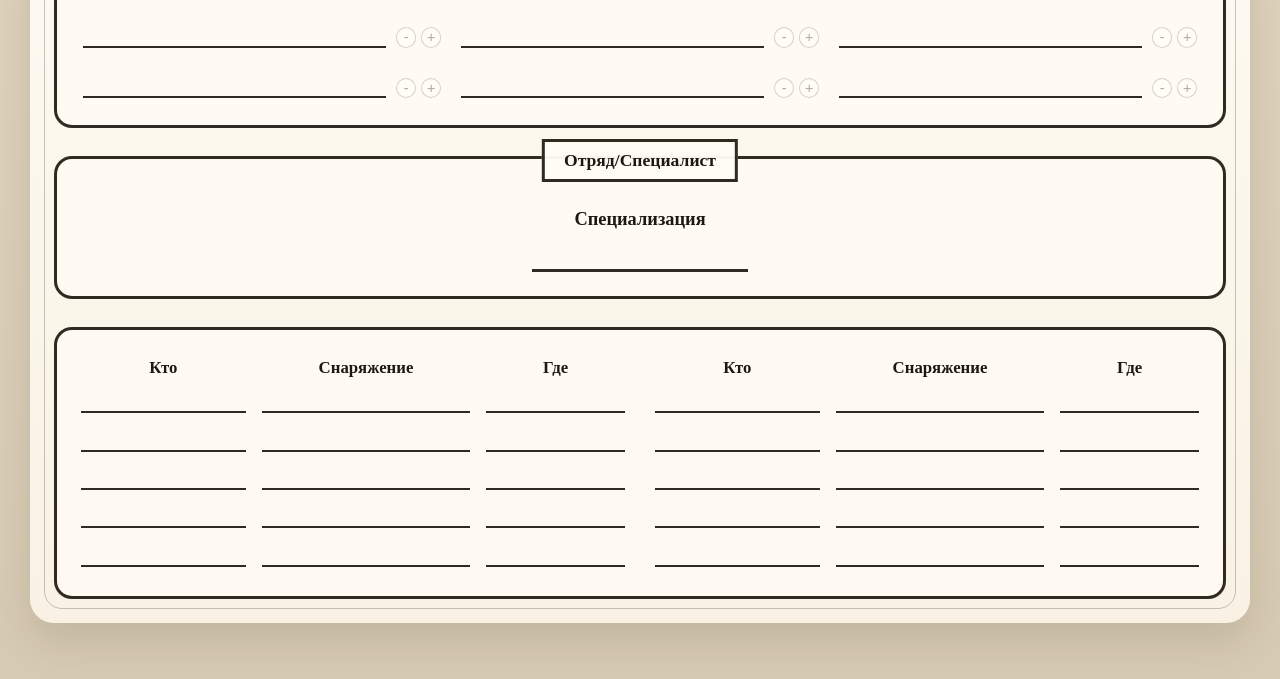
==== commit 5f923806: "Add dynamic equipment properties block" ====
--- a/index.html
+++ b/index.html
@@ -4,7 +4,7 @@
     <meta charset="UTF-8" />
     <meta name="viewport" content="width=device-width, initial-scale=1.0" />
     <title>Онлайн-лист персонажа</title>
-    <link rel="stylesheet" href="styles.css?v=20260327-9" />
+    <link rel="stylesheet" href="styles.css?v=20260407-14" />
   </head>
   <body>
     <main class="app-shell">
@@ -165,10 +165,11 @@
               ></div>
               <h3 class="mini-title mini-title--spaced">Таланты/Умения</h3>
               <div
-                class="line-list"
-                data-line-list
+                class="talent-tree"
+                data-talent-tree
                 data-prefix="talent"
                 data-count="8"
+                data-skill-count="6"
                 data-label="Талант"
               ></div>
             </section>
@@ -179,10 +180,10 @@
           <section class="sheet-card stacked-card">
             <div class="box-title">Свойства снаряжения</div>
             <div
-              class="line-list line-list--wide"
-              data-line-list
-              data-prefix="equipmentTrait"
-              data-count="6"
+              class="equipment-properties"
+              data-equipment-properties
+              data-count="30"
+              data-max-pairs="14"
               data-label="Свойство снаряжения"
             ></div>
           </section>
@@ -250,6 +251,6 @@
       </section>
     </main>
 
-    <script src="script.js?v=20260327-9"></script>
+    <script src="script.js?v=20260407-14"></script>
   </body>
 </html>
--- a/styles.css
+++ b/styles.css
@@ -663,8 +663,185 @@
   text-align: center;
 }
 
+.line-list__input--compact {
+  font-size: clamp(0.92rem, 1vw, 1.02rem);
+}
+
 .line-list--tight .line-list__input {
   font-size: clamp(0.9rem, 1vw, 1.04rem);
+}
+
+.talent-tree {
+  display: grid;
+  gap: 0.9rem;
+  width: 100%;
+}
+
+.talent-tree__group {
+  display: grid;
+  gap: 0.45rem;
+}
+
+.talent-tree__talent-row {
+  display: grid;
+  grid-template-columns: minmax(0, 1fr) auto auto;
+  align-items: end;
+  gap: 0.55rem;
+}
+
+.talent-tree__group.is-empty .talent-tree__skills {
+  display: none;
+}
+
+.talent-tree__add {
+  appearance: none;
+  width: 1.55rem;
+  height: 1.55rem;
+  padding: 0;
+  border: 1px solid color-mix(in srgb, var(--line) 55%, transparent);
+  border-radius: 999px;
+  background: color-mix(in srgb, var(--paper) 86%, transparent);
+  color: var(--ink);
+  font: inherit;
+  line-height: 1;
+  cursor: pointer;
+  transition: transform 140ms ease, border-color 140ms ease, background-color 140ms ease, opacity 140ms ease;
+}
+
+.talent-tree__add:hover,
+.talent-tree__add:focus-visible {
+  outline: none;
+  transform: translateY(-1px);
+  border-color: color-mix(in srgb, var(--accent) 70%, transparent);
+  background: color-mix(in srgb, var(--accent) 12%, var(--paper));
+}
+
+.talent-tree__add[hidden] {
+  display: none;
+}
+
+.talent-tree__skills {
+  display: grid;
+  gap: 0.42rem;
+  padding-left: 1rem;
+}
+
+.talent-tree__skill-row {
+  display: grid;
+  grid-template-columns: 0.7rem minmax(0, 1fr);
+  align-items: end;
+  gap: 0.45rem;
+}
+
+.talent-tree__skill-row[hidden] {
+  display: none;
+}
+
+.talent-tree__skill-mark {
+  color: var(--ink-soft);
+  font-family: "Book Antiqua", "Palatino Linotype", serif;
+  font-size: 0.95rem;
+  line-height: 1;
+  text-align: center;
+  transform: translateY(-0.1rem);
+}
+
+.equipment-properties {
+  display: grid;
+  gap: 0.8rem;
+  width: 100%;
+}
+
+.equipment-properties__header,
+.equipment-properties__row {
+  display: grid;
+  grid-template-columns: 1.2rem minmax(10rem, 14rem) minmax(0, 1fr);
+  gap: 0.9rem;
+  align-items: start;
+}
+
+.equipment-properties__row[hidden] {
+  display: none;
+}
+
+.equipment-properties__head {
+  font-family: "Book Antiqua", "Palatino Linotype", serif;
+  font-size: 0.95rem;
+  font-weight: 600;
+  color: var(--ink-soft);
+}
+
+.equipment-properties__head--large {
+  writing-mode: vertical-rl;
+  transform: rotate(180deg);
+  justify-self: center;
+  letter-spacing: 0.04em;
+}
+
+.equipment-properties__head--name,
+.equipment-properties__head--traits {
+  padding-bottom: 0.15rem;
+}
+
+.equipment-properties__toggle {
+  appearance: none;
+  width: 1rem;
+  height: 1rem;
+  margin-top: 0.35rem;
+  padding: 0;
+  border-radius: 999px;
+  border: 2px solid color-mix(in srgb, var(--accent) 55%, transparent);
+  background: transparent;
+  cursor: pointer;
+  transition: background-color 140ms ease, border-color 140ms ease, box-shadow 140ms ease, transform 140ms ease;
+}
+
+.equipment-properties__toggle:hover,
+.equipment-properties__toggle:focus-visible {
+  outline: none;
+  transform: scale(1.05);
+  border-color: color-mix(in srgb, var(--accent) 88%, transparent);
+  box-shadow: 0 0 0 3px color-mix(in srgb, var(--accent) 16%, transparent);
+}
+
+.equipment-properties__toggle.is-active {
+  background: var(--accent);
+  border-color: var(--accent);
+  box-shadow: 0 0 0 3px color-mix(in srgb, var(--accent) 18%, transparent);
+}
+
+.equipment-properties__name {
+  min-height: 1.9rem;
+  padding: 0.2rem 0.12rem 0.1rem;
+  border-bottom: 2px solid var(--line);
+  font-family: "Book Antiqua", "Palatino Linotype", serif;
+  font-size: clamp(0.98rem, 1.08vw, 1.1rem);
+  line-height: 1.15;
+}
+
+.equipment-properties__traits {
+  display: grid;
+  grid-template-columns: repeat(auto-fit, minmax(14rem, 1fr));
+  gap: 0.55rem 0.9rem;
+}
+
+.equipment-properties__pair {
+  display: grid;
+  grid-template-columns: minmax(0, 1fr) auto minmax(0, 1fr);
+  align-items: end;
+  gap: 0.45rem;
+}
+
+.equipment-properties__pair[hidden] {
+  display: none;
+}
+
+.equipment-properties__separator {
+  font-family: "Book Antiqua", "Palatino Linotype", serif;
+  font-size: 0.92rem;
+  color: var(--ink-soft);
+  white-space: nowrap;
+  transform: translateY(-0.05rem);
 }
 
 .stacked-card {
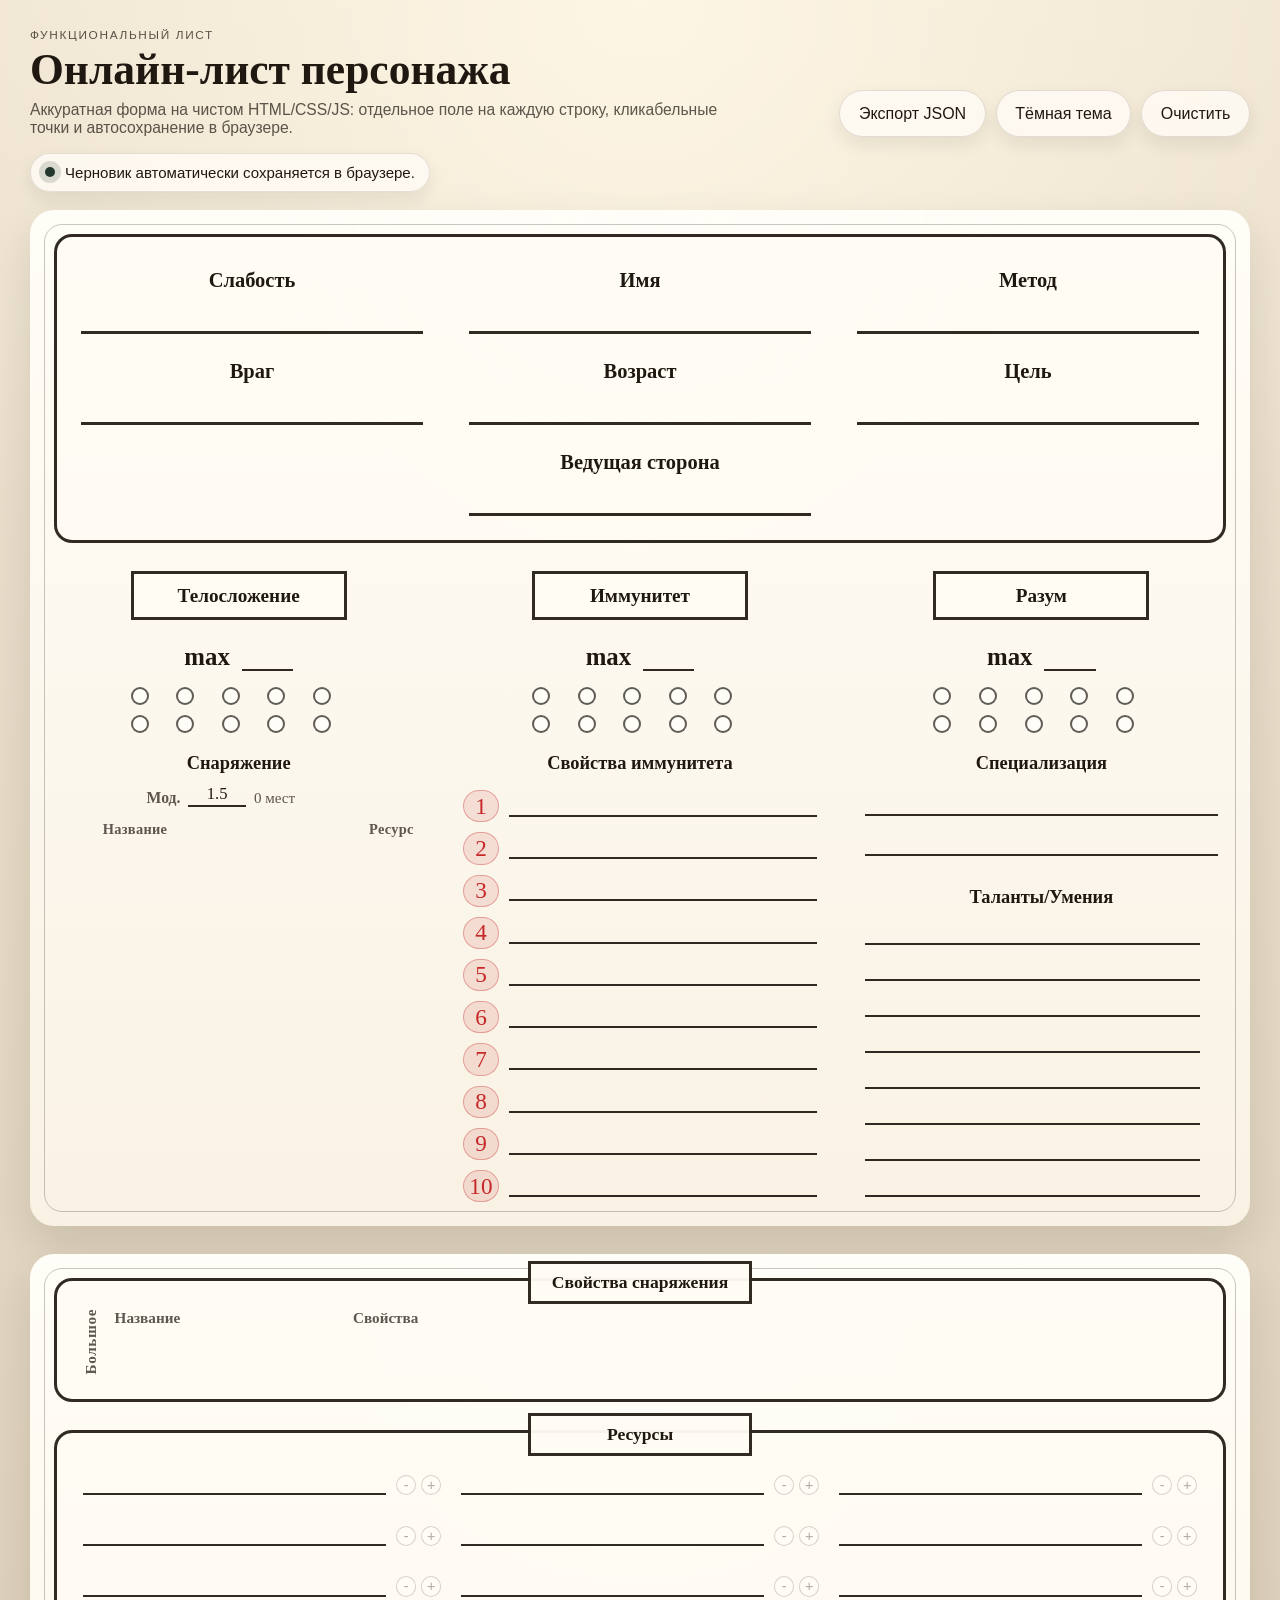
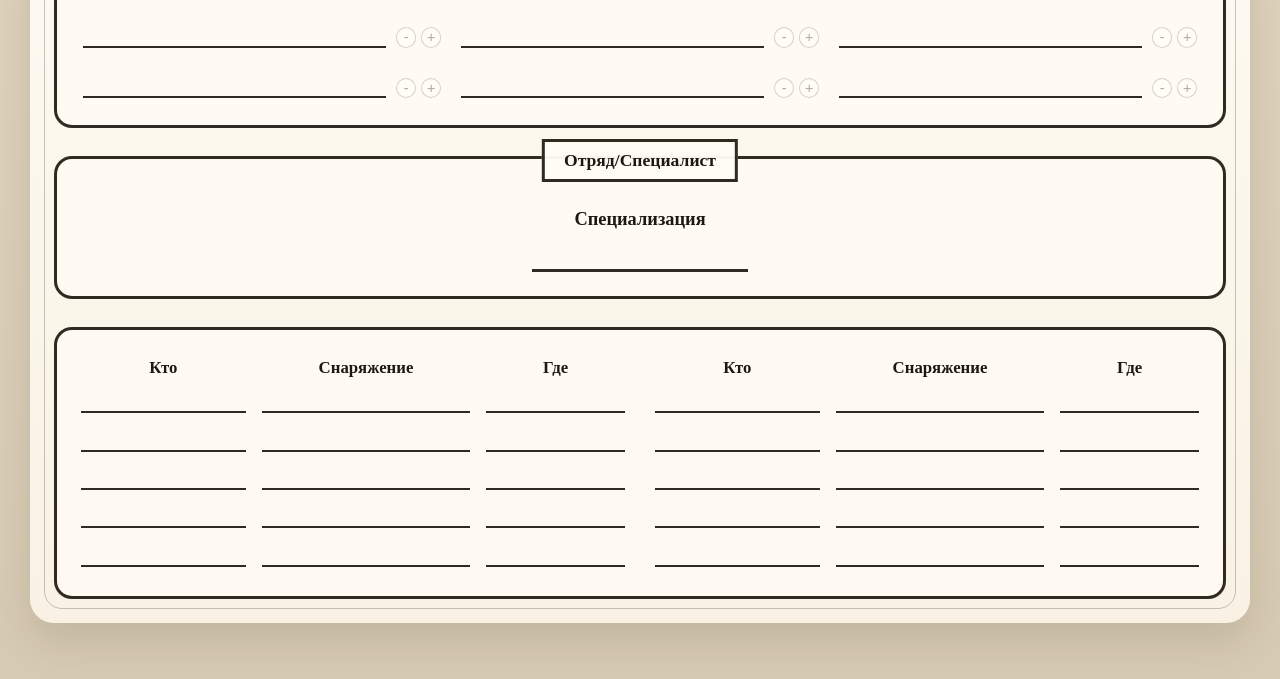
==== commit 0f7598a8: "Add equipment legend and JSON export" ====
--- a/index.html
+++ b/index.html
@@ -4,7 +4,7 @@
     <meta charset="UTF-8" />
     <meta name="viewport" content="width=device-width, initial-scale=1.0" />
     <title>Онлайн-лист персонажа</title>
-    <link rel="stylesheet" href="styles.css?v=20260407-14" />
+    <link rel="stylesheet" href="styles.css?v=20260407-15" />
   </head>
   <body>
     <main class="app-shell">
@@ -18,6 +18,9 @@
           </p>
         </div>
         <div class="topbar__actions">
+          <button type="button" class="action-button" id="export-json">
+            Экспорт JSON
+          </button>
           <button type="button" class="action-button" id="theme-toggle" aria-pressed="false">
             Тёмная тема
           </button>
@@ -94,6 +97,10 @@
                   <input type="text" data-field="equipmentMultiplier" data-default-value="1.5" />
                 </label>
                 <span class="sub-control__meta" id="equipment-capacity">0 мест</span>
+              </div>
+              <div class="equipment-legend" aria-hidden="true">
+                <span class="equipment-legend__name">Название</span>
+                <span class="equipment-legend__resource">Ресурс</span>
               </div>
               <div
                 class="line-list line-list--indexed"
@@ -251,6 +258,6 @@
       </section>
     </main>
 
-    <script src="script.js?v=20260407-14"></script>
+    <script src="script.js?v=20260407-15"></script>
   </body>
 </html>
--- a/styles.css
+++ b/styles.css
@@ -432,6 +432,25 @@
   text-align: left;
 }
 
+.equipment-legend {
+  display: grid;
+  grid-template-columns: minmax(0, 1fr) auto;
+  align-items: center;
+  gap: 0.8rem;
+  width: 100%;
+  margin-top: -2px;
+  padding-inline: 2.55rem 0.1rem;
+  font-family: "Book Antiqua", "Palatino Linotype", serif;
+  font-size: 0.9rem;
+  font-weight: 600;
+  color: var(--ink-soft);
+  letter-spacing: 0.02em;
+}
+
+.equipment-legend__resource {
+  justify-self: end;
+}
+
 .line-list {
   display: grid;
   gap: 10px;
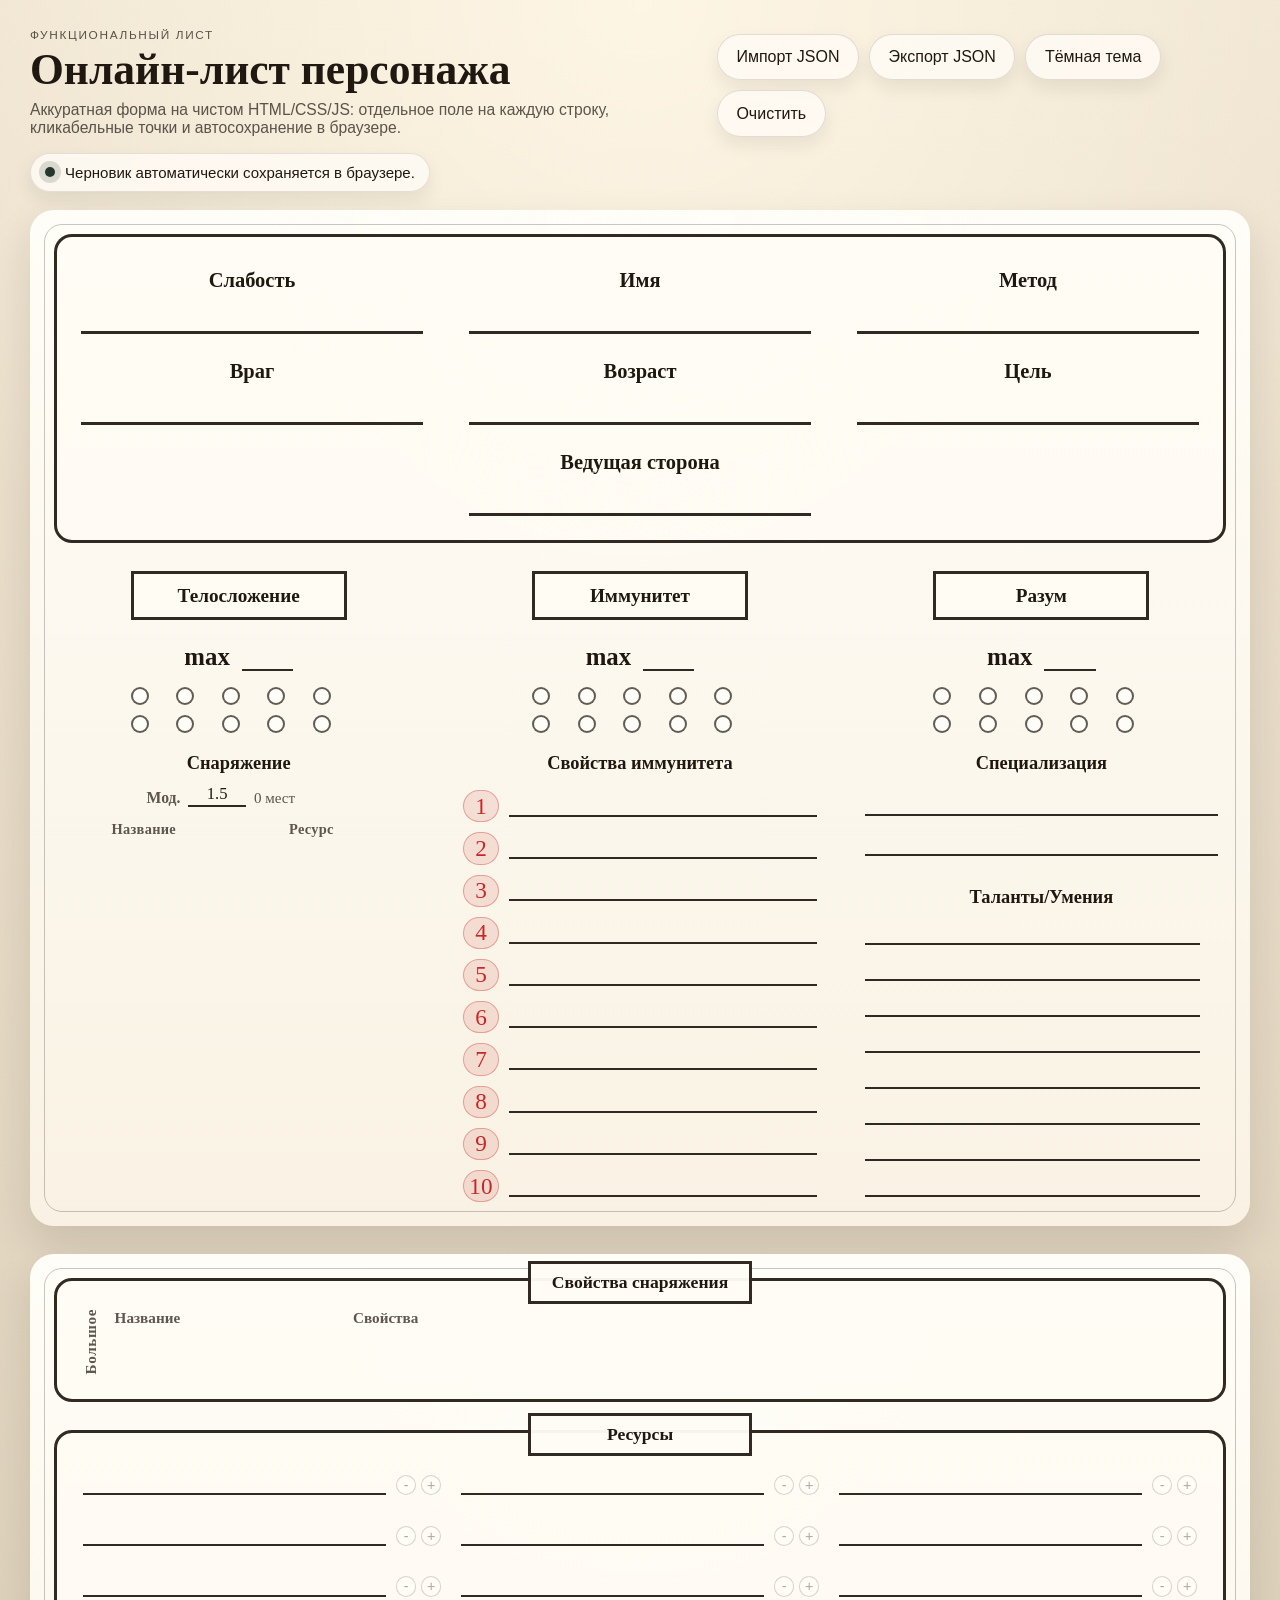
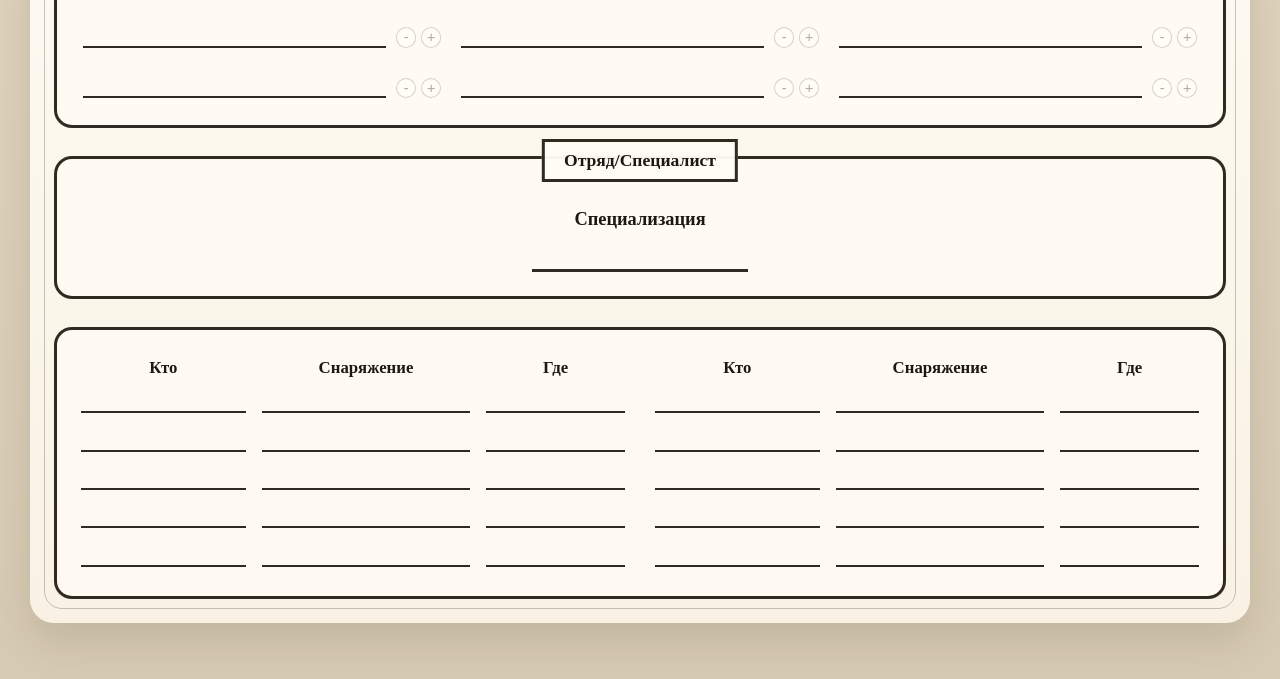
==== commit 1719c7c8: "Add JSON import and align equipment legend" ====
--- a/index.html
+++ b/index.html
@@ -4,7 +4,7 @@
     <meta charset="UTF-8" />
     <meta name="viewport" content="width=device-width, initial-scale=1.0" />
     <title>Онлайн-лист персонажа</title>
-    <link rel="stylesheet" href="styles.css?v=20260407-15" />
+    <link rel="stylesheet" href="styles.css?v=20260407-16" />
   </head>
   <body>
     <main class="app-shell">
@@ -18,6 +18,9 @@
           </p>
         </div>
         <div class="topbar__actions">
+          <button type="button" class="action-button" id="import-json">
+            Импорт JSON
+          </button>
           <button type="button" class="action-button" id="export-json">
             Экспорт JSON
           </button>
@@ -28,6 +31,7 @@
             Очистить
           </button>
         </div>
+        <input type="file" id="import-json-file" class="visually-hidden" accept=".json,application/json" />
       </section>
 
       <section class="status-card no-print" aria-live="polite" id="save-status">
@@ -258,6 +262,6 @@
       </section>
     </main>
 
-    <script src="script.js?v=20260407-15"></script>
+    <script src="script.js?v=20260407-16"></script>
   </body>
 </html>
--- a/styles.css
+++ b/styles.css
@@ -434,12 +434,12 @@
 
 .equipment-legend {
   display: grid;
-  grid-template-columns: minmax(0, 1fr) auto;
+  grid-template-columns: 2.2rem minmax(0, 1fr) 1.6rem 4.8rem;
   align-items: center;
   gap: 0.8rem;
   width: 100%;
   margin-top: -2px;
-  padding-inline: 2.55rem 0.1rem;
+  padding-inline: 0.1rem;
   font-family: "Book Antiqua", "Palatino Linotype", serif;
   font-size: 0.9rem;
   font-weight: 600;
@@ -447,8 +447,25 @@
   letter-spacing: 0.02em;
 }
 
+.equipment-legend__name {
+  grid-column: 2;
+}
+
 .equipment-legend__resource {
-  justify-self: end;
+  grid-column: 3;
+  justify-self: center;
+}
+
+.visually-hidden {
+  position: absolute;
+  width: 1px;
+  height: 1px;
+  padding: 0;
+  margin: -1px;
+  overflow: hidden;
+  clip: rect(0, 0, 0, 0);
+  white-space: nowrap;
+  border: 0;
 }
 
 .line-list {
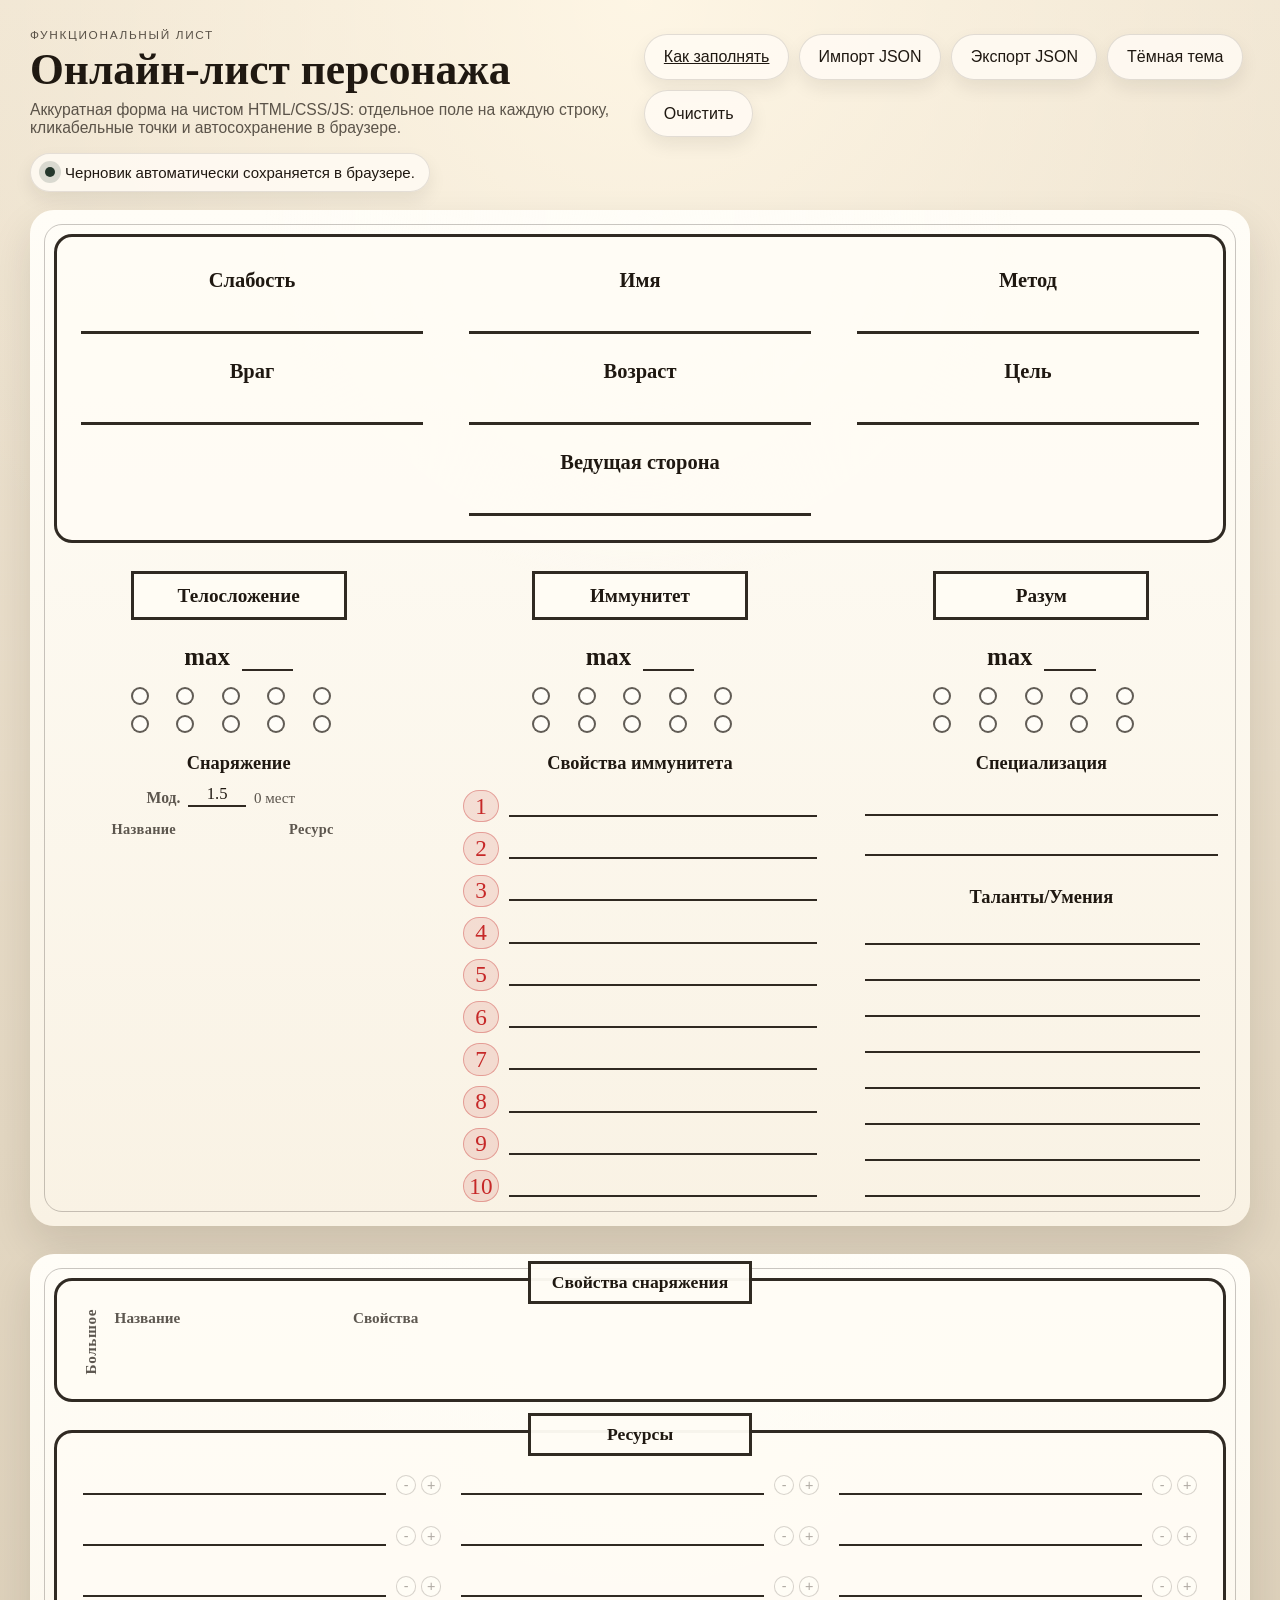
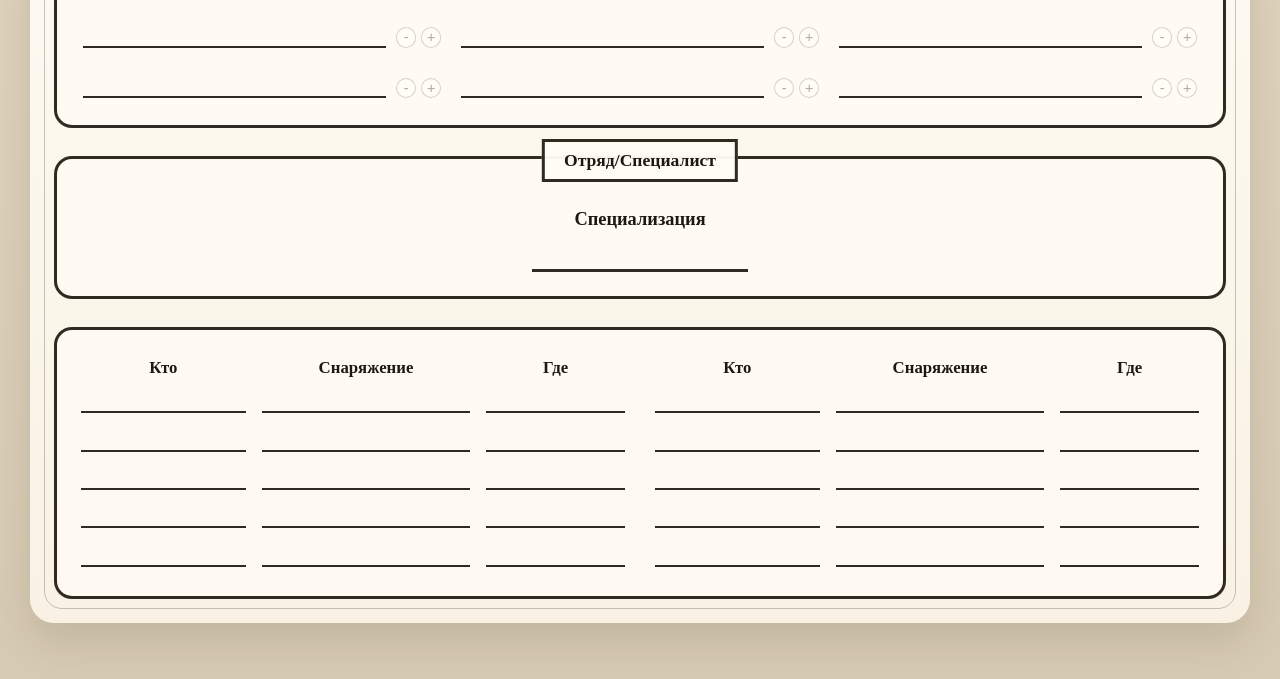
==== commit 3e3d462b: "Add character sheet guide page" ====
--- a/index.html
+++ b/index.html
@@ -4,7 +4,7 @@
     <meta charset="UTF-8" />
     <meta name="viewport" content="width=device-width, initial-scale=1.0" />
     <title>Онлайн-лист персонажа</title>
-    <link rel="stylesheet" href="styles.css?v=20260407-16" />
+    <link rel="stylesheet" href="styles.css?v=20260407-17" />
   </head>
   <body>
     <main class="app-shell">
@@ -18,6 +18,7 @@
           </p>
         </div>
         <div class="topbar__actions">
+          <a class="action-button" href="guide.html">Как заполнять</a>
           <button type="button" class="action-button" id="import-json">
             Импорт JSON
           </button>
@@ -262,6 +263,6 @@
       </section>
     </main>
 
-    <script src="script.js?v=20260407-16"></script>
+    <script src="script.js?v=20260407-17"></script>
   </body>
 </html>
--- a/styles.css
+++ b/styles.css
@@ -213,6 +213,58 @@
   background: var(--card);
 }
 
+.guide-page {
+  padding: 26px;
+}
+
+.guide-grid {
+  display: grid;
+  grid-template-columns: repeat(2, minmax(0, 1fr));
+  gap: 24px;
+}
+
+.guide-card {
+  display: grid;
+  gap: 16px;
+  align-content: start;
+}
+
+.guide-card--wide {
+  grid-column: 1 / -1;
+}
+
+.guide-card h2,
+.guide-card h3 {
+  margin: 0;
+  font-family: "Book Antiqua", "Palatino Linotype", serif;
+}
+
+.guide-card h2 {
+  font-size: clamp(1.4rem, 1.8vw, 1.8rem);
+}
+
+.guide-card h3 {
+  font-size: clamp(1.05rem, 1.2vw, 1.2rem);
+}
+
+.guide-list {
+  margin: 0;
+  padding-left: 1.25rem;
+  display: grid;
+  gap: 0.72rem;
+  line-height: 1.5;
+}
+
+.guide-list--ordered {
+  padding-left: 1.4rem;
+}
+
+.guide-columns {
+  display: grid;
+  grid-template-columns: repeat(2, minmax(0, 1fr));
+  gap: 24px;
+}
+
 .identity-card {
   padding-top: 32px;
 }
@@ -991,6 +1043,8 @@
   }
 
   .stat-grid,
+  .guide-grid,
+  .guide-columns,
   .contacts-grid,
   .contacts-group {
     grid-template-columns: 1fr;
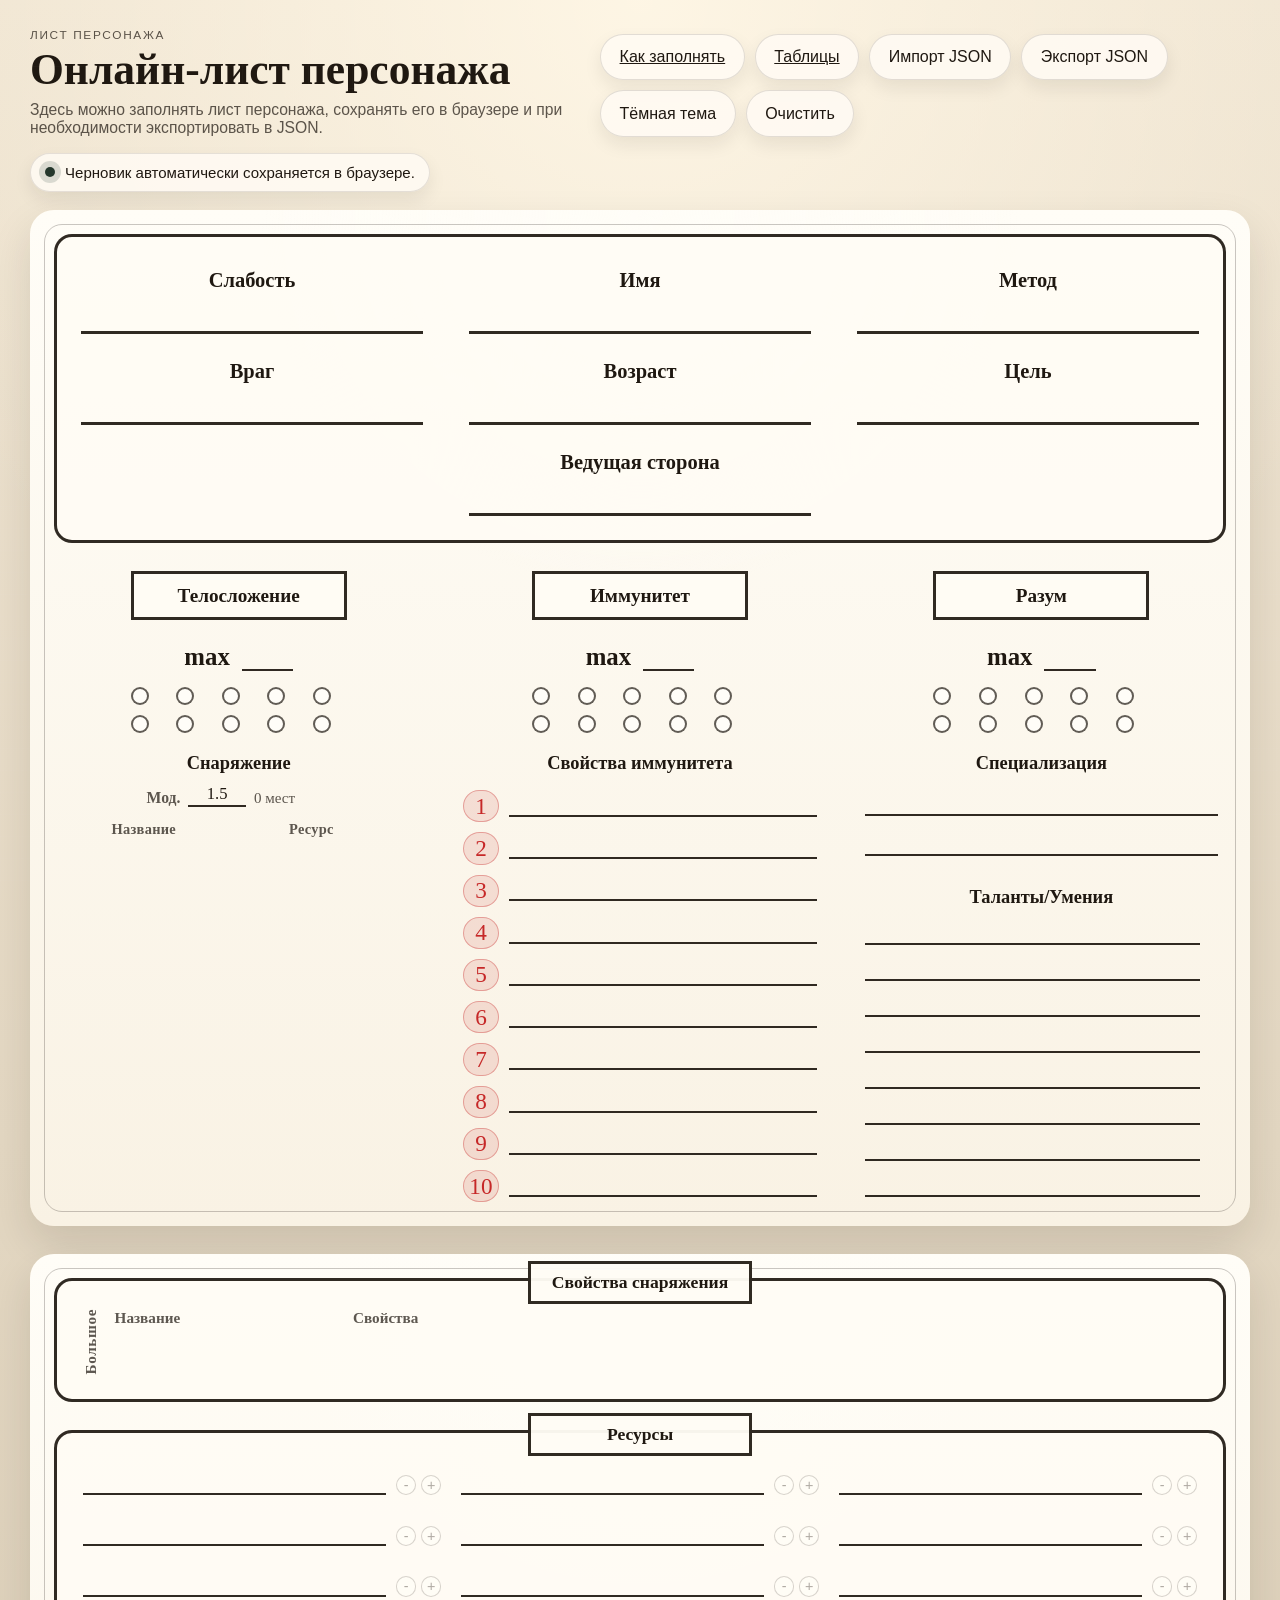
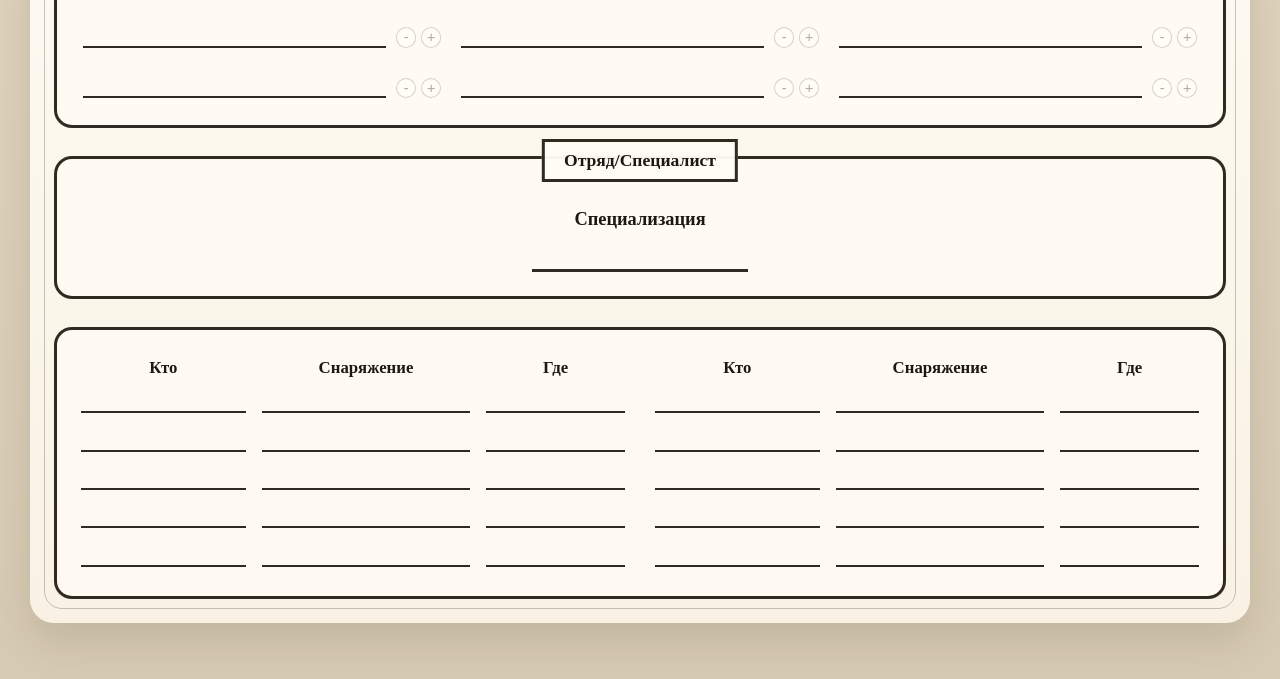
==== commit eddd1c96: "Polish helper text and age headers" ====
--- a/index.html
+++ b/index.html
@@ -4,21 +4,22 @@
     <meta charset="UTF-8" />
     <meta name="viewport" content="width=device-width, initial-scale=1.0" />
     <title>Онлайн-лист персонажа</title>
-    <link rel="stylesheet" href="styles.css?v=20260407-17" />
+    <link rel="stylesheet" href="styles.css?v=20260407-20" />
   </head>
   <body>
     <main class="app-shell">
       <section class="topbar no-print">
         <div class="topbar__text">
-          <p class="eyebrow">Функциональный лист</p>
+          <p class="eyebrow">Лист персонажа</p>
           <h1>Онлайн-лист персонажа</h1>
           <p class="helper">
-            Аккуратная форма на чистом HTML/CSS/JS: отдельное поле на каждую строку,
-            кликабельные точки и автосохранение в браузере.
+            Здесь можно заполнять лист персонажа, сохранять его в браузере и при необходимости
+            экспортировать в JSON.
           </p>
         </div>
         <div class="topbar__actions">
           <a class="action-button" href="guide.html">Как заполнять</a>
+          <a class="action-button" href="tables.html">Таблицы</a>
           <button type="button" class="action-button" id="import-json">
             Импорт JSON
           </button>
@@ -263,6 +264,6 @@
       </section>
     </main>
 
-    <script src="script.js?v=20260407-17"></script>
+    <script src="script.js?v=20260407-20"></script>
   </body>
 </html>
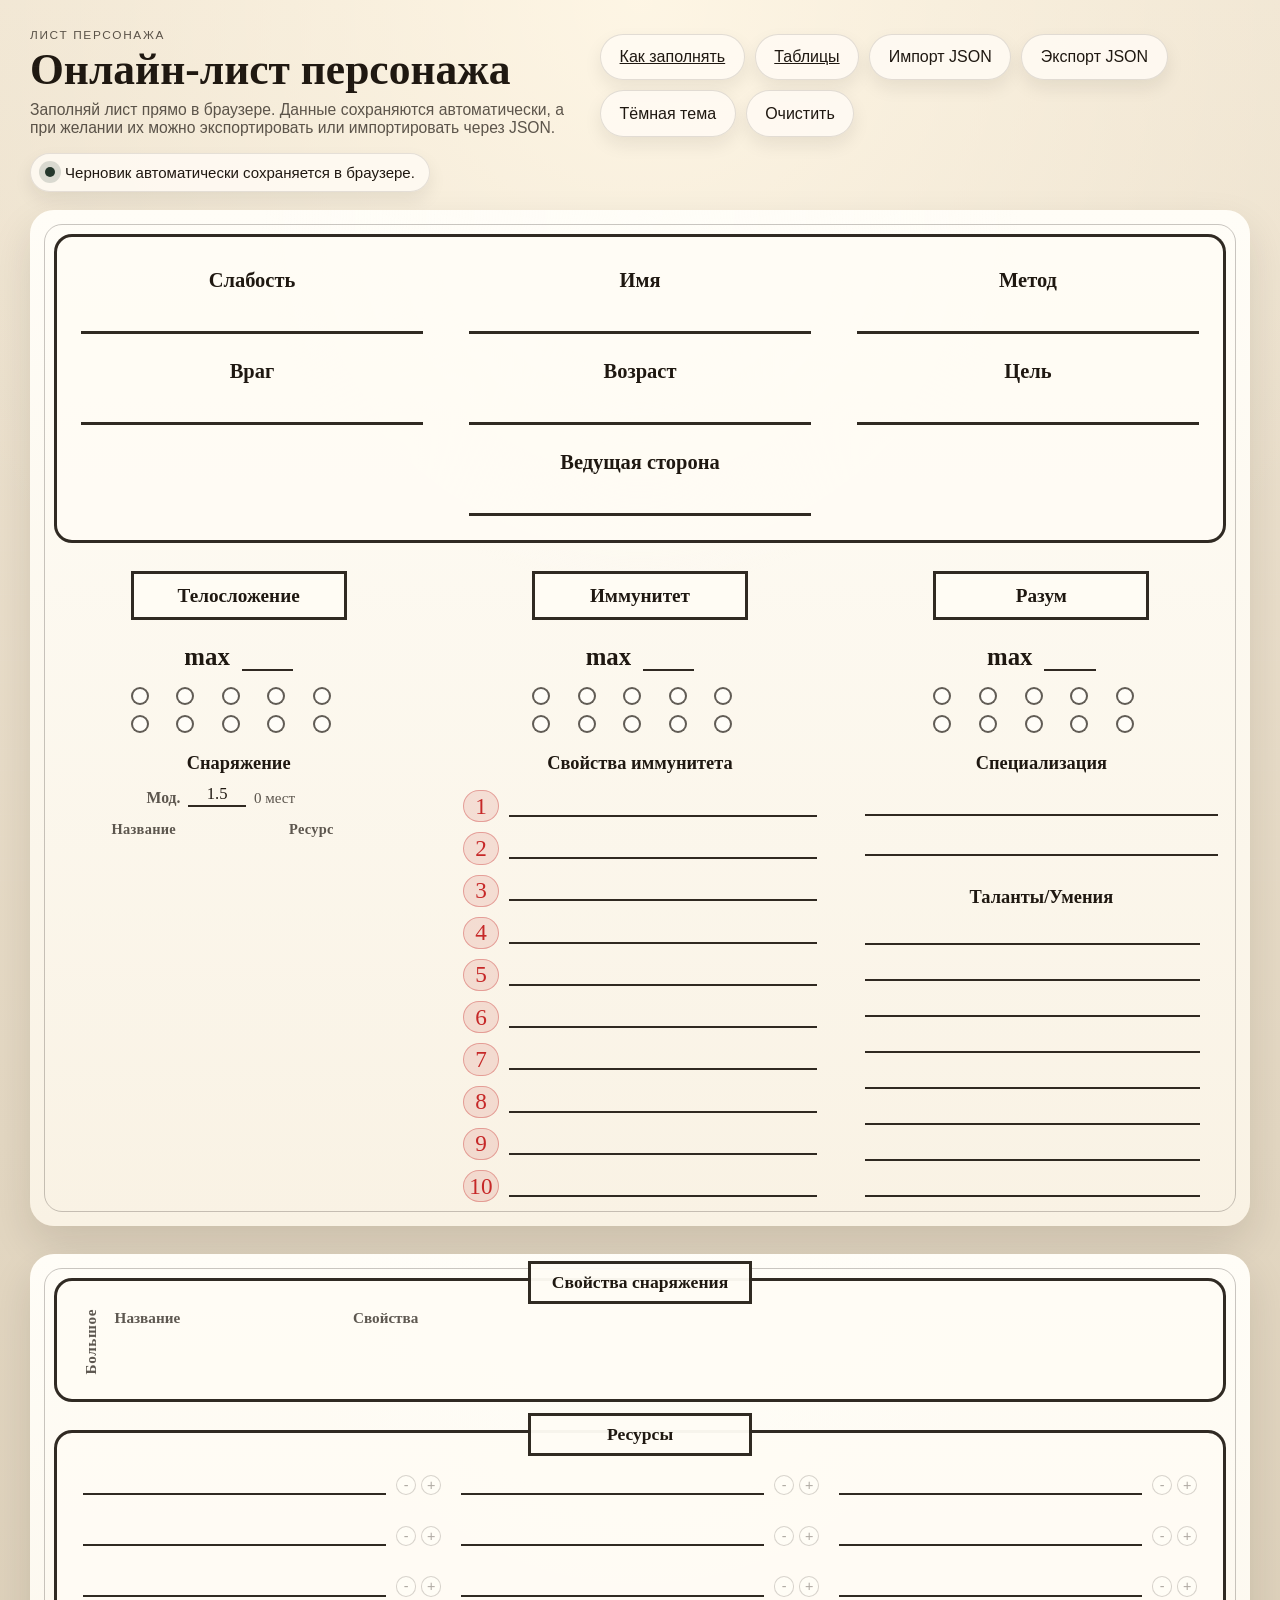
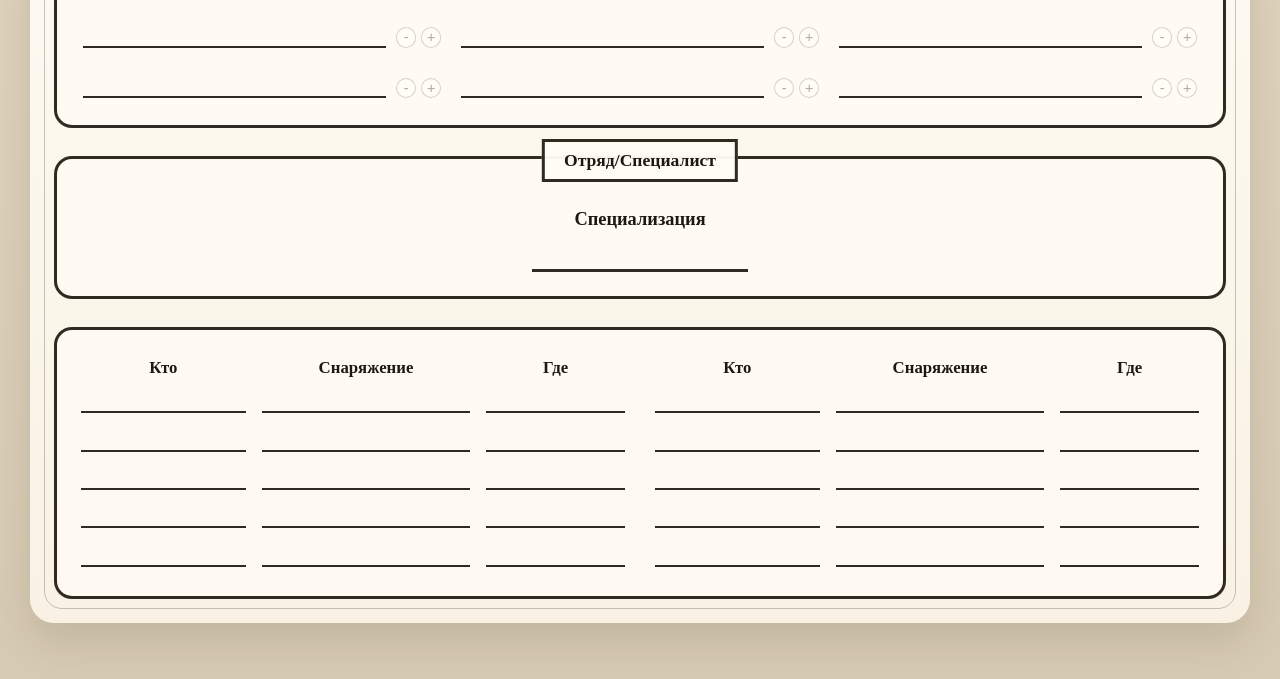
==== commit 054d3926: "Rewrite guide text for clarity" ====
--- a/index.html
+++ b/index.html
@@ -13,8 +13,8 @@
           <p class="eyebrow">Лист персонажа</p>
           <h1>Онлайн-лист персонажа</h1>
           <p class="helper">
-            Здесь можно заполнять лист персонажа, сохранять его в браузере и при необходимости
-            экспортировать в JSON.
+            Заполняй лист прямо в браузере. Данные сохраняются автоматически, а при желании их можно
+            экспортировать или импортировать через JSON.
           </p>
         </div>
         <div class="topbar__actions">
